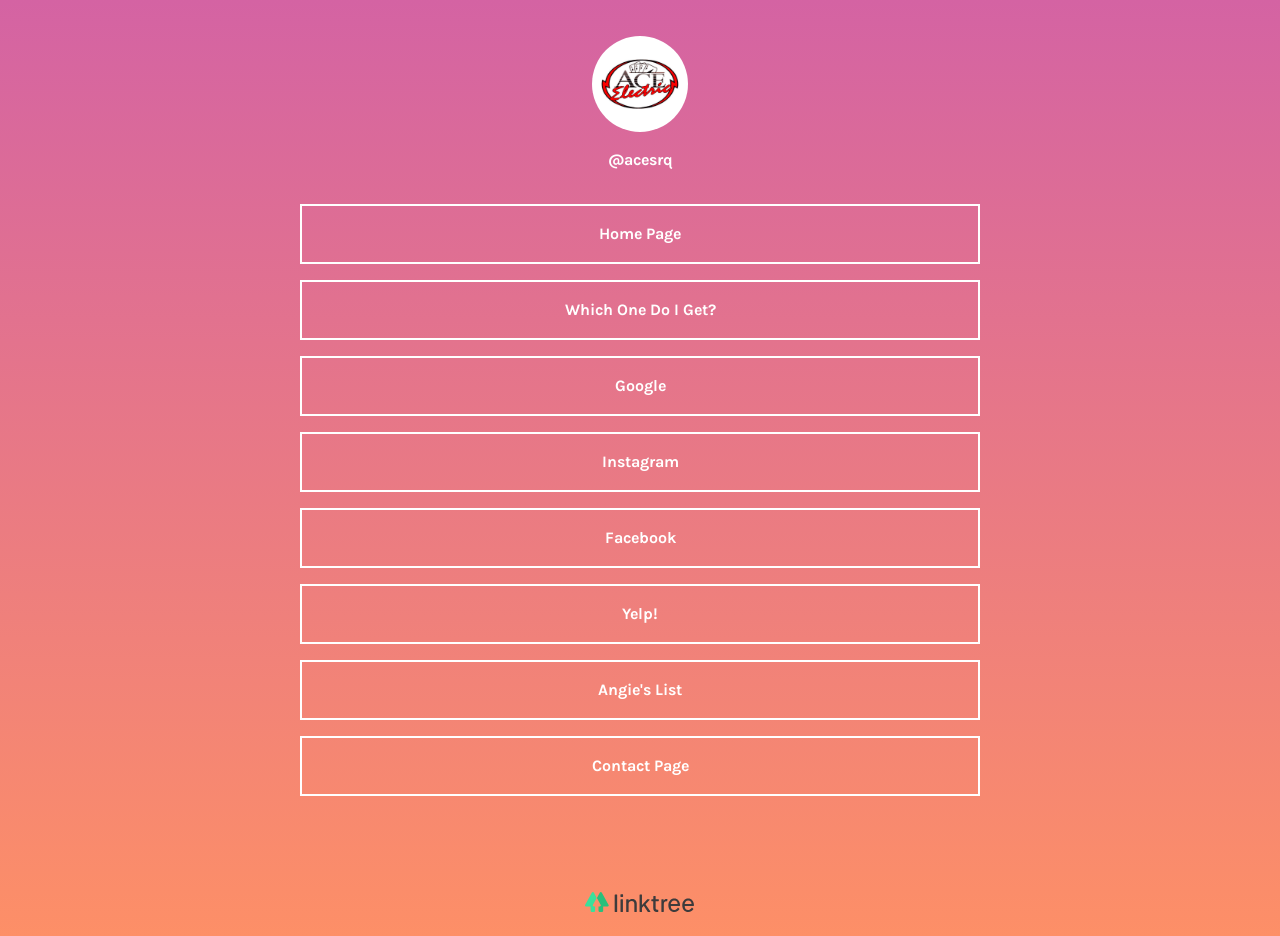
==== index.html @ 855d55bc "init" ====
<!DOCTYPE html><html>
<!-- Mirrored from linktr.ee/acesrq/ by HTTrack Website Copier/3.x [XR&CO'2014], Tue, 12 Jan 2021 17:35:26 GMT -->
<!-- Added by HTTrack --><meta http-equiv="content-type" content="text/html;charset=utf-8" /><!-- /Added by HTTrack -->
<head><meta name="viewport" content="width=device-width"/><meta charSet="utf-8"/><meta name="description" content="Linktree. Make your link do more."/><meta property="og:title" content="@acesrq"/><meta property="og:description" content="Acerelay"/><meta property="og:url" content="https://acerelay.com/"/><meta property="og:image" content="https://acerelay.com/static/image.png"/><meta property="og:image:secure_url" content="https://acerelay.com/static/image.png"/><meta property="profile:username" content="acesrq"/><meta name="twitter:title" content="@acesrq"/><meta name="twitter:description" content="Linktree. Make your link do more."/><meta name="twitter:image" content="https://acerelay.com/static/image.png"/><link rel="canonical" href="https://linktr.ee/acesrq"/><link rel="preconnect" href="https://www.googletagmanager.com/" crossorigin=""/><link rel="dns-prefetch" href="https://www.googletagmanager.com/" crossorigin=""/><meta charSet="UTF-8"/><meta content="ie=edge" http-equiv="x-ua-compatible"/><meta content="width=device-width, initial-scale=1, maximum-scale=1, user-scalable=no" name="viewport"/><meta property="og:image:height" content="90"/><meta property="og:image:type" content="image/jpg"/><meta property="og:image:width" content="90"/><meta property="og:locale" content="en_US"/><meta property="og:site_name" content="Linktree"/><meta property="og:type" content="profile"/><meta content="2419200"/><meta name="twitter:card" content="summary"/><meta name="twitter:domain" content="Linktree"/><meta name="theme-color" content="#ffffff"/><meta content="d9fd170e8cf31c89537e" name="wot-verification"/><meta content="211011856296014" property="fb:app_id"/><script type="text/javascript" async="" src="http://www.googleadservices.com/pagead/conversion_async.js" nonce="3e886c473e92eda601a5200c599334a5"></script><link rel="shortcut icon" href="static/favicon.html"/><link rel="icon" type="image/png" href="static/favicon-2.html"/><link rel="icon" type="image/png" href="static/favicon-96x96.html" sizes="96x96"/><link rel="icon" type="image/png" href="static/favicon-32x32.html" sizes="32x32"/><link rel="icon" type="image/png" href="static/favicon-16x16.html" sizes="16x16"/><link rel="apple-touch-icon" sizes="180x180" href="static/apple-icon-180x180.html"/><link rel="apple-touch-icon" sizes="152x152" href="static/apple-icon-152x152.html"/><link rel="apple-touch-icon" sizes="144x144" href="static/apple-icon-144x144.html"/><link rel="apple-touch-icon" sizes="120x120" href="static/apple-icon-120x120.html"/><link rel="apple-touch-icon" sizes="114x114" href="static/apple-icon-114x114.html"/><link rel="apple-touch-icon" sizes="72x72" href="static/apple-icon-72x72.html"/><link rel="apple-touch-icon" sizes="76x76" href="static/apple-icon-76x76.html"/><link rel="apple-touch-icon" sizes="60x60" href="static/apple-icon-60x60.html"/><link rel="apple-touch-icon" sizes="57x57" href="static/apple-icon-57x57.html"/><meta name="msapplication-square310x310logo" content="static/ms-icon-310x310.png"/><meta name="msapplication-square150x150logo" content="static/ms-icon-150x150.png"/><meta name="msapplication-square70x70logo" content="static/ms-icon-70x70.png"/><meta name="msapplication-TileImage" content="static/ms-icon-144x144.png"/><meta name="msapplication-TileColor" content="#FFFFFF"/><meta name="theme-color" content="#ffffff"/><title>@acesrq | Linktree</title><meta name="next-head-count" content="9"/><link rel="preload" href="/static/85e6cbe97f42fcd81c59d3c31cdcfe4b809974a0_CSS.af1f508a.chunk.css" as="style" crossorigin="anonymous"/><link rel="stylesheet" href="/static/85e6cbe97f42fcd81c59d3c31cdcfe4b809974a0_CSS.af1f508a.chunk.css" crossorigin="anonymous"/><link rel="preload" href="/static/ggstYD0F3qm-dn_SWMaVN/pages/_app.js" as="script" crossorigin="anonymous"/><link rel="preload" href="/static/%5Bprofile%5D.js" as="script" crossorigin="anonymous"/><link rel="preload" href="/static/webpack-6ef28db84b4c42ad34e9.js" as="script" crossorigin="anonymous"/><link rel="preload" href="/static/framework.821d75edf85efccbcde1.js" as="script" crossorigin="anonymous"/><link rel="preload" href="/static/commons.7acaac602a7253919a89.js" as="script" crossorigin="anonymous"/><link rel="preload" href="/static/cd87fe656cdd8caaf26f7a179ebbd450050dfa73.f1828304484b272de08a.js" as="script" crossorigin="anonymous"/><link rel="preload" href="/static/22b08444bf16d10ebcb2d8710cd579ac907ae3cd.2db2fcb1ff2bb7b50668.js" as="script" crossorigin="anonymous"/><link rel="preload" href="/static/main-273e5b5ba8919454e2f9.js" as="script" crossorigin="anonymous"/><link rel="preload" href="/static/75e92289.0555dff22a78756daee9.js" as="script" crossorigin="anonymous"/><link rel="preload" href="/static/4674618e.4ad7d42d9ea6c7f2fc02.js" as="script" crossorigin="anonymous"/><link rel="preload" href="/static/37aee9ee.f7b2fbbbb44a2d1eb1b3.js" as="script" crossorigin="anonymous"/><link rel="preload" href="/static/ddbbc6a8.b38b1fb23e50ba9223ba.js" as="script" crossorigin="anonymous"/><link rel="preload" href="/static/f5f15f9f.de123e20926fdd2b8e01.js" as="script" crossorigin="anonymous"/><link rel="preload" href="/static/85e6cbe97f42fcd81c59d3c31cdcfe4b809974a0.d1a3139c59292cc3d258.js" as="script" crossorigin="anonymous"/><link rel="preload" href="/static/85e6cbe97f42fcd81c59d3c31cdcfe4b809974a0_CSS.244c3afbbfc751a1196f.js" as="script" crossorigin="anonymous"/><style data-styled="" data-styled-version="5.1.1">.kGdFkE{margin:0 auto;height:100%;width:100%;max-width:680px;}/*!sc*/
.cPGaFj{margin-bottom:16px;}/*!sc*/
.YoShk{margin-left:12px;margin-right:12px;max-width:100%;}/*!sc*/
.gWqiPx{position:relative;}/*!sc*/
.bnOMQj{padding-top:80px;}/*!sc*/
data-styled.g1[id="sc-AxjAm"]{content:"kGdFkE,cPGaFj,YoShk,gWqiPx,bnOMQj,"}/*!sc*/
.eaXczx{-webkit-flex-direction:column;-ms-flex-direction:column;flex-direction:column;position:relative;padding-bottom:0;min-height:100vh;overflow-x:hidden;width:100%;height:100%;display:-webkit-box;display:-webkit-flex;display:-ms-flexbox;display:flex;}/*!sc*/
.ihDibT{-webkit-flex:1;-ms-flex:1;flex:1;-webkit-flex-direction:column;-ms-flex-direction:column;flex-direction:column;-webkit-box-pack:justify;-webkit-justify-content:space-between;-ms-flex-pack:justify;justify-content:space-between;padding-left:12px;padding-right:12px;padding-top:24px;padding-bottom:24px;height:100%;width:100%;display:-webkit-box;display:-webkit-flex;display:-ms-flexbox;display:flex;}/*!sc*/
.iHQJmB{-webkit-align-items:center;-webkit-box-align:center;-ms-flex-align:center;align-items:center;-webkit-flex-direction:column;-ms-flex-direction:column;flex-direction:column;margin-top:12px;margin-bottom:32px;width:100%;height:100%;display:-webkit-box;display:-webkit-flex;display:-ms-flexbox;display:flex;}/*!sc*/
.fkosta{width:100%;-webkit-box-pack:center;-webkit-justify-content:center;-ms-flex-pack:center;justify-content:center;height:20px;logo:black-green;display:-webkit-box;display:-webkit-flex;display:-ms-flexbox;display:flex;}/*!sc*/
data-styled.g2[id="sc-AxirZ"]{content:"eaXczx,ihDibT,iHQJmB,fkosta,"}/*!sc*/
.hSjPzW{margin:0;color:#fff;font-size:16px;line-height:1.5;text-overflow:ellipsis;max-width:100%;white-space:nowrap;overflow:hidden;}/*!sc*/
data-styled.g3[id="sc-AxiKw"]{content:"hSjPzW,"}/*!sc*/
.hFcqms{padding:0;margin:0;line-height:1.5;width:100%;}/*!sc*/
data-styled.g4[id="sc-AxhCb"]{content:"hFcqms,"}/*!sc*/
.kMyssT{color:inherit;}/*!sc*/
data-styled.g5[id="sc-AxhUy"]{content:"kMyssT,"}/*!sc*/
.cJlvhI{fill:currentColor;display:block;height:100%;width:100%;}/*!sc*/
data-styled.g7[id="sc-AxheI"]{content:"cJlvhI,"}/*!sc*/
.iaMKrR{width:96px;height:96px;border-radius:50%;width:96px;height:96px;display:block;object-fit:contain;object-position:initial;-webkit-filter:none;filter:none;}/*!sc*/
data-styled.g8[id="sc-Axmtr"]{content:"iaMKrR,"}/*!sc*/
.gnytzg{position:relative;height:auto;border-type:squared;style-type:outline;-webkit-transition:box-shadow .25s cubic-bezier(0.08,0.59,0.29,0.99),color .25s cubic-bezier(0.08,0.59,0.29,0.99), border-color .25s cubic-bezier(0.08,0.59,0.29,0.99),-webkit-transform .25s cubic-bezier(0.08,0.59,0.29,0.99), background-color .25s cubic-bezier(0.08,0.59,0.29,0.99);-webkit-transition:box-shadow .25s cubic-bezier(0.08,0.59,0.29,0.99),color .25s cubic-bezier(0.08,0.59,0.29,0.99), border-color .25s cubic-bezier(0.08,0.59,0.29,0.99),transform .25s cubic-bezier(0.08,0.59,0.29,0.99), background-color .25s cubic-bezier(0.08,0.59,0.29,0.99);transition:box-shadow .25s cubic-bezier(0.08,0.59,0.29,0.99),color .25s cubic-bezier(0.08,0.59,0.29,0.99), border-color .25s cubic-bezier(0.08,0.59,0.29,0.99),transform .25s cubic-bezier(0.08,0.59,0.29,0.99), background-color .25s cubic-bezier(0.08,0.59,0.29,0.99);overflow:hidden;margin-bottom:16px;border:2px solid;border-color:#ffffff;background-color:transparent;color:#ffffff;border-radius:0;}/*!sc*/
@-webkit-keyframes topwave{from{-webkit-mask-position:0 top;mask-position:0 top;}to{-webkit-mask-position:680px top;mask-position:680px top;}}/*!sc*/
@keyframes topwave{from{-webkit-mask-position:0 top;mask-position:0 top;}to{-webkit-mask-position:680px top;mask-position:680px top;}}/*!sc*/
@-webkit-keyframes bottomwave{from{-webkit-mask-position:0 top;mask-position:0 top;}to{-webkit-mask-position:-680px top;mask-position:-680px top;}}/*!sc*/
@keyframes bottomwave{from{-webkit-mask-position:0 top;mask-position:0 top;}to{-webkit-mask-position:-680px top;mask-position:-680px top;}}/*!sc*/
.gnytzg:hover{background-color:#ffffff;border-color:#ffffff;color:#d463a3;}/*!sc*/
data-styled.g96[id="sc-fzocqA"]{content:"gnytzg,"}/*!sc*/
.iCTckV{border:none;display:-webkit-inline-box;display:-webkit-inline-flex;display:-ms-inline-flexbox;display:inline-flex;-webkit-align-items:center;-webkit-box-align:center;-ms-flex-align:center;align-items:center;-webkit-box-pack:center;-webkit-justify-content:center;-ms-flex-pack:center;justify-content:center;height:auto;position:relative;padding-top:16px;padding-bottom:16px;padding-left:66px;padding-right:66px;margin:0;font-family:inherit;font-weight:inherit;font-size:inherit;width:100%;cursor:pointer;-webkit-appearance:none;-moz-appearance:none;appearance:none;text-align:center;box-sizing:border-box;-webkit-text-decoration:none;text-decoration:none;overflow-wrap:break-word;word-wrap:break-word;word-break:break-word;-webkit-hyphens:auto;-moz-hyphens:auto;-ms-hyphens:auto;hyphens:auto;white-space:normal;background:none;color:inherit;-webkit-transition:box-shadow .25s cubic-bezier(0.08,0.59,0.29,0.99),border-color .25s cubic-bezier(0.08,0.59,0.29,0.99), -webkit-transform .25s cubic-bezier(0.08,0.59,0.29,0.99),background-color .25s cubic-bezier(0.08,0.59,0.29,0.99);-webkit-transition:box-shadow .25s cubic-bezier(0.08,0.59,0.29,0.99),border-color .25s cubic-bezier(0.08,0.59,0.29,0.99), transform .25s cubic-bezier(0.08,0.59,0.29,0.99),background-color .25s cubic-bezier(0.08,0.59,0.29,0.99);transition:box-shadow .25s cubic-bezier(0.08,0.59,0.29,0.99),border-color .25s cubic-bezier(0.08,0.59,0.29,0.99), transform .25s cubic-bezier(0.08,0.59,0.29,0.99),background-color .25s cubic-bezier(0.08,0.59,0.29,0.99);padding-left:20px;padding-right:20px;}/*!sc*/
.iCTckV:focus{outline:none;}/*!sc*/
.iCTckV:disabled{cursor:default;pointer-events:none;}/*!sc*/
data-styled.g101[id="sc-pIJJz"]{content:"iCTckV,"}/*!sc*/
.hUgqrh{position:fixed;top:0;left:0;right:0;bottom:0;z-index:-1;background-position:center;background-size:cover;background-repeat:no-repeat;background-color:#d463a3;background-style:flat;background-gradient:linear-gradient(0deg,#fd8f67,#d463a3);background:linear-gradient(0deg,#fd8f67,#d463a3);position:absolute;}/*!sc*/
data-styled.g110[id="sc-pAZqv"]{content:"hUgqrh,"}/*!sc*/
html,body,div,span,applet,object,iframe,h1,h2,h3,h4,h5,h6,p,blockquote,pre,a,abbr,acronym,address,big,cite,code,del,dfn,em,img,ins,kbd,q,s,samp,small,strike,strong,sub,sup,tt,var,b,u,i,center,dl,dt,dd,ol,ul,li,fieldset,form,label,legend,table,caption,tbody,tfoot,thead,tr,th,td,article,aside,canvas,details,embed,figure,figcaption,footer,header,hgroup,main,menu,nav,output,ruby,section,summary,time,mark,audio,video{margin:0;padding:0;border:0;font-size:100%;font:inherit;vertical-align:baseline;}/*!sc*/
article,aside,details,figcaption,figure,footer,header,hgroup,main,menu,nav,section{display:block;}/*!sc*/
*[hidden]{display:none;}/*!sc*/
body{line-height:1;}/*!sc*/
ol,ul{list-style:none;}/*!sc*/
blockquote,q{quotes:none;}/*!sc*/
blockquote:before,blockquote:after,q:before,q:after{content:'';content:none;}/*!sc*/
table{border-collapse:collapse;border-spacing:0;}/*!sc*/
html{font-family:Karla;font-size:16px;font-weight:700;box-sizing:border-box;-webkit-font-smoothing:antialiased;-moz-osx-font-smoothing:grayscale;}/*!sc*/
html > *{-webkit-letter-spacing:normal;-moz-letter-spacing:normal;-ms-letter-spacing:normal;letter-spacing:normal;}/*!sc*/
*,*:before,*:after{box-sizing:inherit;}/*!sc*/
data-styled.g112[id="sc-global-koxjWe1"]{content:"sc-global-koxjWe1,"}/*!sc*/
html,body,div,span,applet,object,iframe,h1,h2,h3,h4,h5,h6,p,blockquote,pre,a,abbr,acronym,address,big,cite,code,del,dfn,em,img,ins,kbd,q,s,samp,small,strike,strong,sub,sup,tt,var,b,u,i,center,dl,dt,dd,ol,ul,li,fieldset,form,label,legend,table,caption,tbody,tfoot,thead,tr,th,td,article,aside,canvas,details,embed,figure,figcaption,footer,header,hgroup,main,menu,nav,output,ruby,section,summary,time,mark,audio,video{margin:0;padding:0;border:0;font-size:100%;font:inherit;vertical-align:baseline;}/*!sc*/
article,aside,details,figcaption,figure,footer,header,hgroup,main,menu,nav,section{display:block;}/*!sc*/
*[hidden]{display:none;}/*!sc*/
body{line-height:1;}/*!sc*/
ol,ul{list-style:none;}/*!sc*/
blockquote,q{quotes:none;}/*!sc*/
blockquote:before,blockquote:after,q:before,q:after{content:'';content:none;}/*!sc*/
table{border-collapse:collapse;border-spacing:0;}/*!sc*/
html{font-family:Karla;font-size:16px;font-weight:700;box-sizing:border-box;-webkit-font-smoothing:antialiased;-moz-osx-font-smoothing:grayscale;}/*!sc*/
html > *{-webkit-letter-spacing:normal;-moz-letter-spacing:normal;-ms-letter-spacing:normal;letter-spacing:normal;}/*!sc*/
*,*:before,*:after{box-sizing:inherit;}/*!sc*/
data-styled.g113[id="sc-global-koxjWe2"]{content:"sc-global-koxjWe2,"}/*!sc*/
</style></head><body><div id="__next"><link href="https://fonts.googleapis.com/css2?family=Karla:wght@300;400;600;700&amp;display=swap" rel="stylesheet"/><link href="https://fonts.googleapis.com/css2?family=Karla:wght@300;400;600;700&amp;display=swap" rel="stylesheet"/><div class="sc-AxjAm sc-AxirZ eaXczx"><div class="sc-AxjAm sc-AxirZ ihDibT"><div class="sc-AxjAm kGdFkE"><div class="sc-AxjAm sc-pAZqv hUgqrh"></div><div class="sc-AxjAm cPGaFj"><div class="sc-AxjAm sc-AxirZ iHQJmB"><div class="sc-AxjAm cPGaFj"><img src="static/image.png" alt="Profile Image" data-testid="ProfileImage" filter="none" display="block" class="sc-Axmtr iaMKrR"/></div><div class="sc-AxjAm YoShk"><h1 class="sc-AxiKw hSjPzW">@acesrq</h1></div></div></div><div class="sc-AxjAm gWqiPx"><div data-testid="StyledContainer" class="sc-AxjAm sc-fzocqA gnytzg"><a href="https://www.aceelectricsarasota.com/" target="_blank" rel="noopener noreferrer" data-testid="LinkButton" display="inline-flex" font-family="inherit" font-weight="inherit" font-size="inherit" height="auto" class="sc-fzozJi sc-pIJJz iCTckV"><p class="sc-AxhCb hFcqms">Home Page</p></a></div></div><div class="sc-AxjAm gWqiPx"><div data-testid="StyledContainer" class="sc-AxjAm sc-fzocqA gnytzg"><a href="https://www.aceelectricsarasota.com/faq" target="_blank" rel="noopener noreferrer" data-testid="LinkButton" display="inline-flex" font-family="inherit" font-weight="inherit" font-size="inherit" height="auto" class="sc-fzozJi sc-pIJJz iCTckV"><p class="sc-AxhCb hFcqms">Which One Do I Get?</p></a></div></div><div class="sc-AxjAm gWqiPx"><div data-testid="StyledContainer" class="sc-AxjAm sc-fzocqA gnytzg"><a href="https://g.page/aceelectric?share" target="_blank" rel="noopener noreferrer" data-testid="LinkButton" display="inline-flex" font-family="inherit" font-weight="inherit" font-size="inherit" height="auto" class="sc-fzozJi sc-pIJJz iCTckV"><p class="sc-AxhCb hFcqms">Google</p></a></div></div><div class="sc-AxjAm gWqiPx"><div data-testid="StyledContainer" class="sc-AxjAm sc-fzocqA gnytzg"><a href="https://www.instagram.com/ace.srq/" target="_blank" rel="noopener noreferrer" data-testid="LinkButton" display="inline-flex" font-family="inherit" font-weight="inherit" font-size="inherit" height="auto" class="sc-fzozJi sc-pIJJz iCTckV"><p class="sc-AxhCb hFcqms">Instagram</p></a></div></div><div class="sc-AxjAm gWqiPx"><div data-testid="StyledContainer" class="sc-AxjAm sc-fzocqA gnytzg"><a href="https://www.facebook.com/AceElectricInc" target="_blank" rel="noopener noreferrer" data-testid="LinkButton" display="inline-flex" font-family="inherit" font-weight="inherit" font-size="inherit" height="auto" class="sc-fzozJi sc-pIJJz iCTckV"><p class="sc-AxhCb hFcqms">Facebook</p></a></div></div><div class="sc-AxjAm gWqiPx"><div data-testid="StyledContainer" class="sc-AxjAm sc-fzocqA gnytzg"><a href="https://www.yelp.com/biz/ace-electric-sarasota-2" target="_blank" rel="noopener noreferrer" data-testid="LinkButton" display="inline-flex" font-family="inherit" font-weight="inherit" font-size="inherit" height="auto" class="sc-fzozJi sc-pIJJz iCTckV"><p class="sc-AxhCb hFcqms">Yelp!</p></a></div></div><div class="sc-AxjAm gWqiPx"><div data-testid="StyledContainer" class="sc-AxjAm sc-fzocqA gnytzg"><a href="https://www.angieslist.com/companylist/us/fl/sarasota/ace-electric-reviews-4350676.htm" target="_blank" rel="noopener noreferrer" data-testid="LinkButton" display="inline-flex" font-family="inherit" font-weight="inherit" font-size="inherit" height="auto" class="sc-fzozJi sc-pIJJz iCTckV"><p class="sc-AxhCb hFcqms">Angie&#x27;s List</p></a></div></div><div class="sc-AxjAm gWqiPx"><div data-testid="StyledContainer" class="sc-AxjAm sc-fzocqA gnytzg"><a href="https://www.aceelectricsarasota.com/contact" target="_blank" rel="noopener noreferrer" data-testid="LinkButton" display="inline-flex" font-family="inherit" font-weight="inherit" font-size="inherit" height="auto" class="sc-fzozJi sc-pIJJz iCTckV"><p class="sc-AxhCb hFcqms">Contact Page</p></a></div></div></div><div class="sc-AxjAm bnOMQj"><div class="sc-AxjAm sc-AxirZ fkosta"><a href="https://linktr.ee/?utm_source=linktree&amp;utm_medium=profile&amp;utm_content=acesrq" class="sc-AxhUy kMyssT"><svg display="block" height="100%" width="100%" data-testid="BlackGreenLogo" viewBox="0 0 137 25" enable-background="new 0 0 24 24" class="sc-AxheI cJlvhI"><title data-testid="svgTitle" id="title_0.7045165336600554">title</title><desc data-testid="svgDescription" id="description_0.7045165336600554">description</desc><g><path d="m37.1 24.4v-20.8c0-0.3 0.2-0.6 0.6-0.6h1.9c0.3 0 0.6 0.2 0.6 0.6v20.9c0 0.3-0.2 0.6-0.601 0.6h-1.899c-0.3-0.1-0.6-0.3-0.6-0.7z" fill="#3D3B3C"></path><path d="m44.3 5.5v-2c0-0.3 0.2-0.6 0.6-0.6h2.1c0.3 0 0.6 0.2 0.6 0.6v2c0 0.3-0.2 0.6-0.6 0.6h-2.1c-0.4 0-0.6-0.2-0.6-0.6zm0.1 18.9v-14.8c0-0.3 0.3-0.6 0.6-0.6h1.8c0.3 0 0.6 0.2 0.6 0.6v14.9c0 0.3-0.199 0.6-0.6 0.6h-1.8c-0.3-0.1-0.6-0.3-0.6-0.7z" fill="#3D3B3C"></path><path d="m51.5 24.4v-14.8c0-0.3 0.2-0.6 0.6-0.6h1.8c0.3 0 0.6 0.2 0.6 0.6v1h0.1c0.6-0.8 1.6-1.5 3.1-1.9h0.1c2.3-0.3 4.1 0.2 5.3 1.5 1 1.1 1.601 2.5 1.601 4.399v9.899c0 0.3-0.2 0.601-0.601 0.601h-1.8c-0.3 0-0.6-0.199-0.6-0.601v-9.101c0-2.699-1.101-4.101-3.4-4.101-1.1 0-2.1 0.3-2.8 1s-1 1.601-1 2.7v9.5c0 0.3-0.2 0.6-0.601 0.6h-1.8c-0.399-0.096-0.599-0.296-0.599-0.696z" fill="#3D3B3C"></path><path d="m68.2 24.4v-20.8c0-0.3 0.2-0.6 0.6-0.6h1.8c0.3 0 0.6 0.2 0.6 0.6v12.6h0.1l6.3-6.9c0-0.2 0.2-0.3 0.3-0.3h2.3c0.5 0 0.7 0.6 0.399 0.9l-4.599 5.2c-0.2 0.2-0.2 0.5 0 0.7l5.6 8.4c0.2 0.399 0 0.899-0.5 0.899h-2c-0.199 0-0.398-0.101-0.5-0.199l-5.1-7.6h-0.1l-2.1 2.3c-0.1 0.102-0.1 0.2-0.1 0.4v4.6c0 0.3-0.2 0.6-0.6 0.6h-1.8c-0.3-0.2-0.6-0.4-0.6-0.8z" fill="#3D3B3C"></path><path d="M85.3,20v-8.4h-1.8c-0.3,0-0.602-0.2-0.602-0.6V9.6C83,9.3,83.2,9,83.5,9h1.9V5.7   c0-0.3,0.199-0.6,0.601-0.6h1.7c0.3,0,0.6,0.2,0.6,0.6V9h3.4c0.3,0,0.6,0.2,0.6,0.6V11c0,0.3-0.199,0.6-0.6,0.6h-3.4v8.1   c0,0.899,0.1,1.5,0.4,1.899C89,22,89.5,22.2,90.3,22.2H91c0.3,0,0.6,0.2,0.6,0.6v1.7c0,0.3-0.199,0.6-0.6,0.6h-0.9   c-1.699,0-2.898-0.398-3.699-1.199C85.7,22.9,85.3,21.7,85.3,20z" fill="#3D3B3C"></path><path d="M95.5,24.4V9.6C95.5,9.3,95.7,9,96,9h1.7c0.3,0,0.6,0.2,0.6,0.6v1.2H98.4c0.301-0.6,0.801-1.1,1.399-1.5   c0.601-0.4,1.2-0.5,1.9-0.5c0.3,0,0.698,0,1,0.1C103,9,103.1,9.3,103.1,9.5l-0.3,1.8c-0.1,0.3-0.399,0.5-0.7,0.4   c-0.199,0-0.398-0.1-0.699-0.1c-1.899,0-2.899,1.3-2.899,3.9v8.8c0,0.3-0.2,0.601-0.601,0.601H96C95.7,25,95.5,24.8,95.5,24.4z" fill="#3D3B3C"></path><path d="m116.6 19.8 1.301 1c0.199 0.2 0.301 0.5 0.101 0.7-0.601 0.9-1.399 1.7-2.3 2.4-1.102 0.699-2.5 1.1-4 1.1-2.2 0-4-0.8-5.4-2.3s-2.1-3.601-2.1-6.101c0-2.601 0.699-4.601 2.1-6.101s3.1-2.3 5.301-2.3c2.101 0 3.899 0.8 5.199 2.3 1.301 1.5 2 3.601 2 6.2v0.302c0 0.3-0.199 0.6-0.6 0.6h-10.4c-0.3 0-0.6 0.301-0.6 0.602 0.1 1.1 0.5 2.1 1.1 2.898 0.801 0.9 1.801 1.4 3.2 1.4 0.7 0 1.3-0.1 1.8-0.3s1-0.5 1.301-0.8c0.399-0.4 0.601-0.7 0.799-0.9 0.102-0.1 0.201-0.3 0.302-0.4 0.196-0.4 0.596-0.5 0.896-0.3zm-9.4-4.7h8.6c-0.1-1.199-0.399-2.3-1.1-3.1-0.7-0.9-1.802-1.3-3.2-1.3-1.3 0-2.4 0.5-3.102 1.4-0.798 0.9-1.198 1.9-1.198 3z" fill="#3D3B3C"></path><path d="m134 19.8 1.3 1c0.2 0.2 0.3 0.5 0.101 0.7-0.601 0.9-1.399 1.7-2.301 2.4-1.1 0.699-2.5 1.1-4 1.1-2.199 0-4-0.8-5.398-2.3-1.4-1.5-2.102-3.601-2.102-6.101 0-2.601 0.7-4.601 2.102-6.101 1.398-1.5 3.1-2.3 5.3-2.3 2.101 0 3.899 0.8 5.2 2.3 1.3 1.5 2 3.601 2 6.2v0.302c0 0.3-0.2 0.6-0.602 0.6h-10.4c-0.302 0-0.601 0.301-0.601 0.602 0.101 1.1 0.5 2.1 1.101 2.898 0.8 0.9 1.8 1.4 3.198 1.4 0.701 0 1.302-0.1 1.802-0.3s1-0.5 1.3-0.8c0.398-0.4 0.6-0.7 0.8-0.9 0.101-0.1 0.2-0.3 0.3-0.4 0.2-0.4 0.6-0.5 0.9-0.3zm-9.4-4.7h8.602c-0.102-1.199-0.4-2.3-1.102-3.1-0.699-0.9-1.8-1.3-3.199-1.3-1.301 0-2.399 0.5-3.101 1.4-0.8 0.9-1.2 1.9-1.2 3z" fill="#3D3B3C"></path><path d="m11 0.7c-0.5-0.9-1.8-0.9-2.3 0l-8.6 15.6c-0.4 0.8 0.2 1.7 1.1 1.7h5.8v5.9c0 0.6 0.5 1.1 1.1 1.1h3.4c0.6 0 1.1-0.5 1.1-1.1v-5.9h-1.6c-0.7 0-1.2-0.5-1.3-1.1 0-0.2 0-0.4 0.1-0.602l4.8-8.7-3.6-6.898z" fill="#39E09B"></path><path d="m18.6 0.7c0.5-0.9 1.8-0.9 2.3 0l8.6 15.6c0.4 0.8-0.2 1.7-1.1 1.7h-5.7v5.9c0 0.6-0.5 1.1-1.101 1.1h-3.599c-0.6 0-1.1-0.5-1.1-1.1v-5.9h1.6c0.7 0 1.2-0.5 1.3-1.1 0-0.2 0-0.4-0.1-0.602l-4.8-8.698 3.7-6.9z" fill="#28BF7B"></path></g></svg></a></div></div></div></div></div><script id="__NEXT_DATA__" type="application/json" crossorigin="anonymous">{"props":{"pageProps":{"account":{"id":11377456,"username":"acesrq","tier":"free","isActive":true,"profilePictureUrl":"https://acerelay.com/static/image.png","pageTitle":"@acesrq","googleAnalyticsId":null,"facebookPixelId":null,"donationsActive":false,"causeBanner":null,"contentWarning":null,"description":null,"isLogoVisible":true,"socialLinksPosition":"BOTTOM","owner":{"id":12663569,"isEmailVerified":true},"pageMeta":null,"integrations":[],"links":[{"id":58389660,"type":"CLASSIC","title":"Home Page","url":"https://www.aceelectricsarasota.com/","modifiers":{"animation":null,"isForwarding":false,"isForwardingActive":false,"thumbnailUrl":null,"amazonAffiliate":null},"linkContext":null},{"id":58390422,"type":"CLASSIC","title":"Which One Do I Get?","url":"https://www.aceelectricsarasota.com/faq","modifiers":{"animation":null,"isForwarding":false,"isForwardingActive":false,"thumbnailUrl":null,"amazonAffiliate":null},"linkContext":null},{"id":58390242,"type":"CLASSIC","title":"Google","url":"https://g.page/aceelectric?share","modifiers":{"animation":null,"isForwarding":false,"isForwardingActive":false,"thumbnailUrl":null,"amazonAffiliate":null},"linkContext":null},{"id":58389834,"type":"CLASSIC","title":"Instagram","url":"https://www.instagram.com/ace.srq/","modifiers":{"animation":null,"isForwarding":false,"isForwardingActive":false,"thumbnailUrl":null,"amazonAffiliate":null},"linkContext":null},{"id":58389781,"type":"CLASSIC","title":"Facebook","url":"https://www.facebook.com/AceElectricInc","modifiers":{"animation":null,"isForwarding":false,"isForwardingActive":false,"thumbnailUrl":null,"amazonAffiliate":null},"linkContext":null},{"id":58389628,"type":"CLASSIC","title":"Yelp!","url":"https://www.yelp.com/biz/ace-electric-sarasota-2","modifiers":{"animation":null,"isForwarding":false,"isForwardingActive":false,"thumbnailUrl":null,"amazonAffiliate":null},"linkContext":null},{"id":58390192,"type":"CLASSIC","title":"Angie's List","url":"https://www.angieslist.com/companylist/us/fl/sarasota/ace-electric-reviews-4350676.htm","modifiers":{"animation":null,"isForwarding":false,"isForwardingActive":false,"thumbnailUrl":null,"amazonAffiliate":null},"linkContext":null},{"id":58390492,"type":"CLASSIC","title":"Contact Page","url":"https://www.aceelectricsarasota.com/contact","modifiers":{"animation":null,"isForwarding":false,"isForwardingActive":false,"thumbnailUrl":null,"amazonAffiliate":null},"linkContext":null}],"socialLinks":[],"theme":{"key":"miami"}},"isProfileVerified":true,"hasConsentedToView":true,"username":"acesrq","pageTitle":"@acesrq","description":null,"socialLinks":[],"integrations":[],"theme":{"key":"miami","mode":"light","colors":{"body":"#fff","linkText":"#d463a3","linkBackground":"#ffffff"},"components":{"ProfileBackground":{"backgroundColor":"#d463a3","backgroundStyle":"flat","backgroundGradient":"linear-gradient(0deg, #fd8f67, #d463a3)"},"LinkContainer":{"borderType":"squared","styleType":"outline"},"SocialLink":{"fill":"linkBackground"},"Banner":{"default":{"backgroundColor":"linkBackground","color":"linkText"}}}},"metaTitle":"@acesrq","metaDescription":"Linktree. Make your link do more.","profilePictureUrl":"https://acerelay.com/static/image.png","links":[{"id":"58389660","animation":null,"title":"Home Page","thumbnail":null,"url":"https://www.aceelectricsarasota.com/","amazonAffiliate":null,"type":"CLASSIC","context":{}},{"id":"58390422","animation":null,"title":"Which One Do I Get?","thumbnail":null,"url":"https://www.aceelectricsarasota.com/faq","amazonAffiliate":null,"type":"CLASSIC","context":{}},{"id":"58390242","animation":null,"title":"Google","thumbnail":null,"url":"https://g.page/aceelectric?share","amazonAffiliate":null,"type":"CLASSIC","context":{}},{"id":"58389834","animation":null,"title":"Instagram","thumbnail":null,"url":"https://www.instagram.com/ace.srq/","amazonAffiliate":null,"type":"CLASSIC","context":{}},{"id":"58389781","animation":null,"title":"Facebook","thumbnail":null,"url":"https://www.facebook.com/AceElectricInc","amazonAffiliate":null,"type":"CLASSIC","context":{}},{"id":"58389628","animation":null,"title":"Yelp!","thumbnail":null,"url":"https://www.yelp.com/biz/ace-electric-sarasota-2","amazonAffiliate":null,"type":"CLASSIC","context":{}},{"id":"58390192","animation":null,"title":"Angie's List","thumbnail":null,"url":"https://www.angieslist.com/companylist/us/fl/sarasota/ace-electric-reviews-4350676.htm","amazonAffiliate":null,"type":"CLASSIC","context":{}},{"id":"58390492","animation":null,"title":"Contact Page","thumbnail":null,"url":"https://www.aceelectricsarasota.com/contact","amazonAffiliate":null,"type":"CLASSIC","context":{}}],"leapLink":null,"isOwner":false,"isLogoVisible":true,"mobileDetected":true},"__N_SSP":true},"page":"/[profile]","query":{"profile":"acesrq"},"buildId":"ggstYD0F3qm-dn_SWMaVN","runtimeConfig":{"IDENTITY_API_ENDPOINT":"https://i.linktr.ee/api/xnby97bf32bv","ANALYTICS_API_ENDPOINT":"https://analytics.linktr.ee","STAGE":"production","WEB_VITALS":"false","DD_CLIENT_TOKEN":"pub42f389bd36fc9203ee133e9277bf57f4","SQUARE_APPLICATION_ID":"sandbox-sq0idb-Hwe-RZt_hIzK7qbCVaCGuA"},"isFallback":false,"gssp":true,"customServer":true}</script><script crossorigin="anonymous" nomodule="" src="/static/polyfills-561c4794932226d48fd0.js"></script><script async="" data-next-page="/_app" src="/static/_app.js" crossorigin="anonymous"></script><script async="" data-next-page="/[profile]" src="/static/%5Bprofile%5D.js" crossorigin="anonymous"></script><script src="/static/webpack-6ef28db84b4c42ad34e9.js" async="" crossorigin="anonymous"></script><script src="/static/framework.821d75edf85efccbcde1.js" async="" crossorigin="anonymous"></script><script src="/static/commons.7acaac602a7253919a89.js" async="" crossorigin="anonymous"></script><script src="/static/cd87fe656cdd8caaf26f7a179ebbd450050dfa73.f1828304484b272de08a.js" async="" crossorigin="anonymous"></script><script src="/static/22b08444bf16d10ebcb2d8710cd579ac907ae3cd.2db2fcb1ff2bb7b50668.js" async="" crossorigin="anonymous"></script><script src="/static/main-273e5b5ba8919454e2f9.js" async="" crossorigin="anonymous"></script><script src="/static/75e92289.0555dff22a78756daee9.js" async="" crossorigin="anonymous"></script><script src="/static/4674618e.4ad7d42d9ea6c7f2fc02.js" async="" crossorigin="anonymous"></script><script src="/static/37aee9ee.f7b2fbbbb44a2d1eb1b3.js" async="" crossorigin="anonymous"></script><script src="/static/ddbbc6a8.b38b1fb23e50ba9223ba.js" async="" crossorigin="anonymous"></script><script src="/static/f5f15f9f.de123e20926fdd2b8e01.js" async="" crossorigin="anonymous"></script><script src="/static/85e6cbe97f42fcd81c59d3c31cdcfe4b809974a0.d1a3139c59292cc3d258.js" async="" crossorigin="anonymous"></script><script src="/static/85e6cbe97f42fcd81c59d3c31cdcfe4b809974a0_CSS.244c3afbbfc751a1196f.js" async="" crossorigin="anonymous"></script><script src="/static/_buildManifest.js" async="" crossorigin="anonymous"></script><script src="/static/_ssgManifest.js" async="" crossorigin="anonymous"></script></body>
<!-- Mirrored from linktr.ee/acesrq/ by HTTrack Website Copier/3.x [XR&CO'2014], Tue, 12 Jan 2021 17:35:40 GMT -->
</html>
---- static/85e6cbe97f42fcd81c59d3c31cdcfe4b809974a0_CSS.af1f508a.chunk.css ----
.tippy-box[data-animation=fade][data-state=hidden]{opacity:0}[data-tippy-root]{max-width:calc(100vw - 10px)}.tippy-box{position:relative;background-color:#333;color:#fff;border-radius:4px;font-size:14px;line-height:1.4;outline:0;transition-property:transform,visibility,opacity}.tippy-box[data-placement^=top]>.tippy-arrow{bottom:0}.tippy-box[data-placement^=top]>.tippy-arrow:before{bottom:-7px;left:0;border-width:8px 8px 0;border-top-color:initial;transform-origin:center top}.tippy-box[data-placement^=bottom]>.tippy-arrow{top:0}.tippy-box[data-placement^=bottom]>.tippy-arrow:before{top:-7px;left:0;border-width:0 8px 8px;border-bottom-color:initial;transform-origin:center bottom}.tippy-box[data-placement^=left]>.tippy-arrow{right:0}.tippy-box[data-placement^=left]>.tippy-arrow:before{border-width:8px 0 8px 8px;border-left-color:initial;right:-7px;transform-origin:center left}.tippy-box[data-placement^=right]>.tippy-arrow{left:0}.tippy-box[data-placement^=right]>.tippy-arrow:before{left:-7px;border-width:8px 8px 8px 0;border-right-color:initial;transform-origin:center right}.tippy-box[data-inertia][data-state=visible]{transition-timing-function:cubic-bezier(.54,1.5,.38,1.11)}.tippy-arrow{width:16px;height:16px;color:#333}.tippy-arrow:before{content:"";position:absolute;border-color:transparent;border-style:solid}.tippy-content{position:relative;padding:5px 9px;z-index:1}
.iti{position:relative;display:inline-block}.iti *{box-sizing:border-box;-moz-box-sizing:border-box}.iti__hide{display:none}.iti__v-hide{visibility:hidden}.iti input,.iti input[type=tel],.iti input[type=text]{position:relative;z-index:0;margin-top:0!important;margin-bottom:0!important;padding-right:36px;margin-right:0}.iti__flag-container{position:absolute;top:0;bottom:0;right:0;padding:1px}.iti__selected-flag{z-index:1;position:relative;display:flex;align-items:center;height:100%;padding:0 6px 0 8px}.iti__arrow{margin-left:6px;width:0;height:0;border-left:3px solid transparent;border-right:3px solid transparent;border-top:4px solid #555}.iti__arrow--up{border-top:none;border-bottom:4px solid #555}.iti__country-list{position:absolute;z-index:2;list-style:none;text-align:left;padding:0;margin:0 0 0 -1px;box-shadow:1px 1px 4px rgba(0,0,0,.2);background-color:#fff;border:1px solid #ccc;white-space:nowrap;max-height:200px;overflow-y:scroll;-webkit-overflow-scrolling:touch}.iti__country-list--dropup{bottom:100%;margin-bottom:-1px}@media (max-width:500px){.iti__country-list{white-space:normal}}.iti__flag-box{display:inline-block;width:20px}.iti__divider{padding-bottom:5px;margin-bottom:5px;border-bottom:1px solid #ccc}.iti__country{padding:5px 10px;outline:0}.iti__dial-code{color:#999}.iti__country.iti__highlight{background-color:rgba(0,0,0,.05)}.iti__country-name,.iti__dial-code,.iti__flag-box{vertical-align:middle}.iti__country-name,.iti__flag-box{margin-right:6px}.iti--allow-dropdown input,.iti--allow-dropdown input[type=tel],.iti--allow-dropdown input[type=text],.iti--separate-dial-code input,.iti--separate-dial-code input[type=tel],.iti--separate-dial-code input[type=text]{padding-right:6px;padding-left:52px;margin-left:0}.iti--allow-dropdown .iti__flag-container,.iti--separate-dial-code .iti__flag-container{right:auto;left:0}.iti--allow-dropdown .iti__flag-container:hover{cursor:pointer}.iti--allow-dropdown .iti__flag-container:hover .iti__selected-flag{background-color:rgba(0,0,0,.05)}.iti--allow-dropdown input[disabled]+.iti__flag-container:hover,.iti--allow-dropdown input[readonly]+.iti__flag-container:hover{cursor:default}.iti--allow-dropdown input[disabled]+.iti__flag-container:hover .iti__selected-flag,.iti--allow-dropdown input[readonly]+.iti__flag-container:hover .iti__selected-flag{background-color:transparent}.iti--separate-dial-code .iti__selected-flag{background-color:rgba(0,0,0,.05)}.iti--separate-dial-code .iti__selected-dial-code{margin-left:6px}.iti--container{position:absolute;top:-1000px;left:-1000px;z-index:1060;padding:1px}.iti--container:hover{cursor:pointer}.iti-mobile .iti--container{top:30px;bottom:30px;left:30px;right:30px;position:fixed}.iti-mobile .iti__country-list{max-height:100%;width:100%}.iti-mobile .iti__country{padding:10px 10px;line-height:1.5em}.iti__flag{width:20px}.iti__flag.iti__be{width:18px}.iti__flag.iti__ch{width:15px}.iti__flag.iti__mc{width:19px}.iti__flag.iti__ne{width:18px}.iti__flag.iti__np{width:13px}.iti__flag.iti__va{width:15px}@media (-webkit-min-device-pixel-ratio:2),(min-resolution:192dpi){.iti__flag{background-size:5652px 15px}}.iti__flag.iti__ac{height:10px;background-position:0 0}.iti__flag.iti__ad{height:14px;background-position:-22px 0}.iti__flag.iti__ae{height:10px;background-position:-44px 0}.iti__flag.iti__af{height:14px;background-position:-66px 0}.iti__flag.iti__ag{height:14px;background-position:-88px 0}.iti__flag.iti__ai{height:10px;background-position:-110px 0}.iti__flag.iti__al{height:15px;background-position:-132px 0}.iti__flag.iti__am{height:10px;background-position:-154px 0}.iti__flag.iti__ao{height:14px;background-position:-176px 0}.iti__flag.iti__aq{height:14px;background-position:-198px 0}.iti__flag.iti__ar{height:13px;background-position:-220px 0}.iti__flag.iti__as{height:10px;background-position:-242px 0}.iti__flag.iti__at{height:14px;background-position:-264px 0}.iti__flag.iti__au{height:10px;background-position:-286px 0}.iti__flag.iti__aw{height:14px;background-position:-308px 0}.iti__flag.iti__ax{height:13px;background-position:-330px 0}.iti__flag.iti__az{height:10px;background-position:-352px 0}.iti__flag.iti__ba{height:10px;background-position:-374px 0}.iti__flag.iti__bb{height:14px;background-position:-396px 0}.iti__flag.iti__bd{height:12px;background-position:-418px 0}.iti__flag.iti__be{height:15px;background-position:-440px 0}.iti__flag.iti__bf{height:14px;background-position:-460px 0}.iti__flag.iti__bg{height:12px;background-position:-482px 0}.iti__flag.iti__bh{height:12px;background-position:-504px 0}.iti__flag.iti__bi{height:12px;background-position:-526px 0}.iti__flag.iti__bj{height:14px;background-position:-548px 0}.iti__flag.iti__bl{height:14px;background-position:-570px 0}.iti__flag.iti__bm{height:10px;background-position:-592px 0}.iti__flag.iti__bn{height:10px;background-position:-614px 0}.iti__flag.iti__bo{height:14px;background-position:-636px 0}.iti__flag.iti__bq{height:14px;background-position:-658px 0}.iti__flag.iti__br{height:14px;background-position:-680px 0}.iti__flag.iti__bs{height:10px;background-position:-702px 0}.iti__flag.iti__bt{height:14px;background-position:-724px 0}.iti__flag.iti__bv{height:15px;background-position:-746px 0}.iti__flag.iti__bw{height:14px;background-position:-768px 0}.iti__flag.iti__by{height:10px;background-position:-790px 0}.iti__flag.iti__bz{height:14px;background-position:-812px 0}.iti__flag.iti__ca{height:10px;background-position:-834px 0}.iti__flag.iti__cc{height:10px;background-position:-856px 0}.iti__flag.iti__cd{height:15px;background-position:-878px 0}.iti__flag.iti__cf{height:14px;background-position:-900px 0}.iti__flag.iti__cg{height:14px;background-position:-922px 0}.iti__flag.iti__ch{height:15px;background-position:-944px 0}.iti__flag.iti__ci{height:14px;background-position:-961px 0}.iti__flag.iti__ck{height:10px;background-position:-983px 0}.iti__flag.iti__cl{height:14px;background-position:-1005px 0}.iti__flag.iti__cm{height:14px;background-position:-1027px 0}.iti__flag.iti__cn{height:14px;background-position:-1049px 0}.iti__flag.iti__co{height:14px;background-position:-1071px 0}.iti__flag.iti__cp{height:14px;background-position:-1093px 0}.iti__flag.iti__cr{height:12px;background-position:-1115px 0}.iti__flag.iti__cu{height:10px;background-position:-1137px 0}.iti__flag.iti__cv{height:12px;background-position:-1159px 0}.iti__flag.iti__cw{height:14px;background-position:-1181px 0}.iti__flag.iti__cx{height:10px;background-position:-1203px 0}.iti__flag.iti__cy{height:14px;background-position:-1225px 0}.iti__flag.iti__cz{height:14px;background-position:-1247px 0}.iti__flag.iti__de{height:12px;background-position:-1269px 0}.iti__flag.iti__dg{height:10px;background-position:-1291px 0}.iti__flag.iti__dj{height:14px;background-position:-1313px 0}.iti__flag.iti__dk{height:15px;background-position:-1335px 0}.iti__flag.iti__dm{height:10px;background-position:-1357px 0}.iti__flag.iti__do{height:14px;background-position:-1379px 0}.iti__flag.iti__dz{height:14px;background-position:-1401px 0}.iti__flag.iti__ea{height:14px;background-position:-1423px 0}.iti__flag.iti__ec{height:14px;background-position:-1445px 0}.iti__flag.iti__ee{height:13px;background-position:-1467px 0}.iti__flag.iti__eg{height:14px;background-position:-1489px 0}.iti__flag.iti__eh{height:10px;background-position:-1511px 0}.iti__flag.iti__er{height:10px;background-position:-1533px 0}.iti__flag.iti__es{height:14px;background-position:-1555px 0}.iti__flag.iti__et{height:10px;background-position:-1577px 0}.iti__flag.iti__eu{height:14px;background-position:-1599px 0}.iti__flag.iti__fi{height:12px;background-position:-1621px 0}.iti__flag.iti__fj{height:10px;background-position:-1643px 0}.iti__flag.iti__fk{height:10px;background-position:-1665px 0}.iti__flag.iti__fm{height:11px;background-position:-1687px 0}.iti__flag.iti__fo{height:15px;background-position:-1709px 0}.iti__flag.iti__fr{height:14px;background-position:-1731px 0}.iti__flag.iti__ga{height:15px;background-position:-1753px 0}.iti__flag.iti__gb{height:10px;background-position:-1775px 0}.iti__flag.iti__gd{height:12px;background-position:-1797px 0}.iti__flag.iti__ge{height:14px;background-position:-1819px 0}.iti__flag.iti__gf{height:14px;background-position:-1841px 0}.iti__flag.iti__gg{height:14px;background-position:-1863px 0}.iti__flag.iti__gh{height:14px;background-position:-1885px 0}.iti__flag.iti__gi{height:10px;background-position:-1907px 0}.iti__flag.iti__gl{height:14px;background-position:-1929px 0}.iti__flag.iti__gm{height:14px;background-position:-1951px 0}.iti__flag.iti__gn{height:14px;background-position:-1973px 0}.iti__flag.iti__gp{height:14px;background-position:-1995px 0}.iti__flag.iti__gq{height:14px;background-position:-2017px 0}.iti__flag.iti__gr{height:14px;background-position:-2039px 0}.iti__flag.iti__gs{height:10px;background-position:-2061px 0}.iti__flag.iti__gt{height:13px;background-position:-2083px 0}.iti__flag.iti__gu{height:11px;background-position:-2105px 0}.iti__flag.iti__gw{height:10px;background-position:-2127px 0}.iti__flag.iti__gy{height:12px;background-position:-2149px 0}.iti__flag.iti__hk{height:14px;background-position:-2171px 0}.iti__flag.iti__hm{height:10px;background-position:-2193px 0}.iti__flag.iti__hn{height:10px;background-position:-2215px 0}.iti__flag.iti__hr{height:10px;background-position:-2237px 0}.iti__flag.iti__ht{height:12px;background-position:-2259px 0}.iti__flag.iti__hu{height:10px;background-position:-2281px 0}.iti__flag.iti__ic{height:14px;background-position:-2303px 0}.iti__flag.iti__id{height:14px;background-position:-2325px 0}.iti__flag.iti__ie{height:10px;background-position:-2347px 0}.iti__flag.iti__il{height:15px;background-position:-2369px 0}.iti__flag.iti__im{height:10px;background-position:-2391px 0}.iti__flag.iti__in{height:14px;background-position:-2413px 0}.iti__flag.iti__io{height:10px;background-position:-2435px 0}.iti__flag.iti__iq{height:14px;background-position:-2457px 0}.iti__flag.iti__ir{height:12px;background-position:-2479px 0}.iti__flag.iti__is{height:15px;background-position:-2501px 0}.iti__flag.iti__it{height:14px;background-position:-2523px 0}.iti__flag.iti__je{height:12px;background-position:-2545px 0}.iti__flag.iti__jm{height:10px;background-position:-2567px 0}.iti__flag.iti__jo{height:10px;background-position:-2589px 0}.iti__flag.iti__jp{height:14px;background-position:-2611px 0}.iti__flag.iti__ke{height:14px;background-position:-2633px 0}.iti__flag.iti__kg{height:12px;background-position:-2655px 0}.iti__flag.iti__kh{height:13px;background-position:-2677px 0}.iti__flag.iti__ki{height:10px;background-position:-2699px 0}.iti__flag.iti__km{height:12px;background-position:-2721px 0}.iti__flag.iti__kn{height:14px;background-position:-2743px 0}.iti__flag.iti__kp{height:10px;background-position:-2765px 0}.iti__flag.iti__kr{height:14px;background-position:-2787px 0}.iti__flag.iti__kw{height:10px;background-position:-2809px 0}.iti__flag.iti__ky{height:10px;background-position:-2831px 0}.iti__flag.iti__kz{height:10px;background-position:-2853px 0}.iti__flag.iti__la{height:14px;background-position:-2875px 0}.iti__flag.iti__lb{height:14px;background-position:-2897px 0}.iti__flag.iti__lc{height:10px;background-position:-2919px 0}.iti__flag.iti__li{height:12px;background-position:-2941px 0}.iti__flag.iti__lk{height:10px;background-position:-2963px 0}.iti__flag.iti__lr{height:11px;background-position:-2985px 0}.iti__flag.iti__ls{height:14px;background-position:-3007px 0}.iti__flag.iti__lt{height:12px;background-position:-3029px 0}.iti__flag.iti__lu{height:12px;background-position:-3051px 0}.iti__flag.iti__lv{height:10px;background-position:-3073px 0}.iti__flag.iti__ly{height:10px;background-position:-3095px 0}.iti__flag.iti__ma{height:14px;background-position:-3117px 0}.iti__flag.iti__mc{height:15px;background-position:-3139px 0}.iti__flag.iti__md{height:10px;background-position:-3160px 0}.iti__flag.iti__me{height:10px;background-position:-3182px 0}.iti__flag.iti__mf{height:14px;background-position:-3204px 0}.iti__flag.iti__mg{height:14px;background-position:-3226px 0}.iti__flag.iti__mh{height:11px;background-position:-3248px 0}.iti__flag.iti__mk{height:10px;background-position:-3270px 0}.iti__flag.iti__ml{height:14px;background-position:-3292px 0}.iti__flag.iti__mm{height:14px;background-position:-3314px 0}.iti__flag.iti__mn{height:10px;background-position:-3336px 0}.iti__flag.iti__mo{height:14px;background-position:-3358px 0}.iti__flag.iti__mp{height:10px;background-position:-3380px 0}.iti__flag.iti__mq{height:14px;background-position:-3402px 0}.iti__flag.iti__mr{height:14px;background-position:-3424px 0}.iti__flag.iti__ms{height:10px;background-position:-3446px 0}.iti__flag.iti__mt{height:14px;background-position:-3468px 0}.iti__flag.iti__mu{height:14px;background-position:-3490px 0}.iti__flag.iti__mv{height:14px;background-position:-3512px 0}.iti__flag.iti__mw{height:14px;background-position:-3534px 0}.iti__flag.iti__mx{height:12px;background-position:-3556px 0}.iti__flag.iti__my{height:10px;background-position:-3578px 0}.iti__flag.iti__mz{height:14px;background-position:-3600px 0}.iti__flag.iti__na{height:14px;background-position:-3622px 0}.iti__flag.iti__nc{height:10px;background-position:-3644px 0}.iti__flag.iti__ne{height:15px;background-position:-3666px 0}.iti__flag.iti__nf{height:10px;background-position:-3686px 0}.iti__flag.iti__ng{height:10px;background-position:-3708px 0}.iti__flag.iti__ni{height:12px;background-position:-3730px 0}.iti__flag.iti__nl{height:14px;background-position:-3752px 0}.iti__flag.iti__no{height:15px;background-position:-3774px 0}.iti__flag.iti__np{height:15px;background-position:-3796px 0}.iti__flag.iti__nr{height:10px;background-position:-3811px 0}.iti__flag.iti__nu{height:10px;background-position:-3833px 0}.iti__flag.iti__nz{height:10px;background-position:-3855px 0}.iti__flag.iti__om{height:10px;background-position:-3877px 0}.iti__flag.iti__pa{height:14px;background-position:-3899px 0}.iti__flag.iti__pe{height:14px;background-position:-3921px 0}.iti__flag.iti__pf{height:14px;background-position:-3943px 0}.iti__flag.iti__pg{height:15px;background-position:-3965px 0}.iti__flag.iti__ph{height:10px;background-position:-3987px 0}.iti__flag.iti__pk{height:14px;background-position:-4009px 0}.iti__flag.iti__pl{height:13px;background-position:-4031px 0}.iti__flag.iti__pm{height:14px;background-position:-4053px 0}.iti__flag.iti__pn{height:10px;background-position:-4075px 0}.iti__flag.iti__pr{height:14px;background-position:-4097px 0}.iti__flag.iti__ps{height:10px;background-position:-4119px 0}.iti__flag.iti__pt{height:14px;background-position:-4141px 0}.iti__flag.iti__pw{height:13px;background-position:-4163px 0}.iti__flag.iti__py{height:11px;background-position:-4185px 0}.iti__flag.iti__qa{height:8px;background-position:-4207px 0}.iti__flag.iti__re{height:14px;background-position:-4229px 0}.iti__flag.iti__ro{height:14px;background-position:-4251px 0}.iti__flag.iti__rs{height:14px;background-position:-4273px 0}.iti__flag.iti__ru{height:14px;background-position:-4295px 0}.iti__flag.iti__rw{height:14px;background-position:-4317px 0}.iti__flag.iti__sa{height:14px;background-position:-4339px 0}.iti__flag.iti__sb{height:10px;background-position:-4361px 0}.iti__flag.iti__sc{height:10px;background-position:-4383px 0}.iti__flag.iti__sd{height:10px;background-position:-4405px 0}.iti__flag.iti__se{height:13px;background-position:-4427px 0}.iti__flag.iti__sg{height:14px;background-position:-4449px 0}.iti__flag.iti__sh{height:10px;background-position:-4471px 0}.iti__flag.iti__si{height:10px;background-position:-4493px 0}.iti__flag.iti__sj{height:15px;background-position:-4515px 0}.iti__flag.iti__sk{height:14px;background-position:-4537px 0}.iti__flag.iti__sl{height:14px;background-position:-4559px 0}.iti__flag.iti__sm{height:15px;background-position:-4581px 0}.iti__flag.iti__sn{height:14px;background-position:-4603px 0}.iti__flag.iti__so{height:14px;background-position:-4625px 0}.iti__flag.iti__sr{height:14px;background-position:-4647px 0}.iti__flag.iti__ss{height:10px;background-position:-4669px 0}.iti__flag.iti__st{height:10px;background-position:-4691px 0}.iti__flag.iti__sv{height:12px;background-position:-4713px 0}.iti__flag.iti__sx{height:14px;background-position:-4735px 0}.iti__flag.iti__sy{height:14px;background-position:-4757px 0}.iti__flag.iti__sz{height:14px;background-position:-4779px 0}.iti__flag.iti__ta{height:10px;background-position:-4801px 0}.iti__flag.iti__tc{height:10px;background-position:-4823px 0}.iti__flag.iti__td{height:14px;background-position:-4845px 0}.iti__flag.iti__tf{height:14px;background-position:-4867px 0}.iti__flag.iti__tg{height:13px;background-position:-4889px 0}.iti__flag.iti__th{height:14px;background-position:-4911px 0}.iti__flag.iti__tj{height:10px;background-position:-4933px 0}.iti__flag.iti__tk{height:10px;background-position:-4955px 0}.iti__flag.iti__tl{height:10px;background-position:-4977px 0}.iti__flag.iti__tm{height:14px;background-position:-4999px 0}.iti__flag.iti__tn{height:14px;background-position:-5021px 0}.iti__flag.iti__to{height:10px;background-position:-5043px 0}.iti__flag.iti__tr{height:14px;background-position:-5065px 0}.iti__flag.iti__tt{height:12px;background-position:-5087px 0}.iti__flag.iti__tv{height:10px;background-position:-5109px 0}.iti__flag.iti__tw{height:14px;background-position:-5131px 0}.iti__flag.iti__tz{height:14px;background-position:-5153px 0}.iti__flag.iti__ua{height:14px;background-position:-5175px 0}.iti__flag.iti__ug{height:14px;background-position:-5197px 0}.iti__flag.iti__um{height:11px;background-position:-5219px 0}.iti__flag.iti__un{height:14px;background-position:-5241px 0}.iti__flag.iti__us{height:11px;background-position:-5263px 0}.iti__flag.iti__uy{height:14px;background-position:-5285px 0}.iti__flag.iti__uz{height:10px;background-position:-5307px 0}.iti__flag.iti__va{height:15px;background-position:-5329px 0}.iti__flag.iti__vc{height:14px;background-position:-5346px 0}.iti__flag.iti__ve{height:14px;background-position:-5368px 0}.iti__flag.iti__vg{height:10px;background-position:-5390px 0}.iti__flag.iti__vi{height:14px;background-position:-5412px 0}.iti__flag.iti__vn{height:14px;background-position:-5434px 0}.iti__flag.iti__vu{height:12px;background-position:-5456px 0}.iti__flag.iti__wf{height:14px;background-position:-5478px 0}.iti__flag.iti__ws{height:10px;background-position:-5500px 0}.iti__flag.iti__xk{height:15px;background-position:-5522px 0}.iti__flag.iti__ye{height:14px;background-position:-5544px 0}.iti__flag.iti__yt{height:14px;background-position:-5566px 0}.iti__flag.iti__za{height:14px;background-position:-5588px 0}.iti__flag.iti__zm{height:14px;background-position:-5610px 0}.iti__flag.iti__zw{height:10px;background-position:-5632px 0}.iti__flag{height:15px;box-shadow:0 0 1px 0 #888;background-image:url(../img/flags.png);background-repeat:no-repeat;background-color:#dbdbdb;background-position:20px 0}@media (-webkit-min-device-pixel-ratio:2),(min-resolution:192dpi){.iti__flag{background-image:url(../img/flags@2x.png)}}.iti__flag.iti__np{background-color:transparent}
---- static/85e6cbe97f42fcd81c59d3c31cdcfe4b809974a0_CSS.af1f508a.chunk.css ----
.tippy-box[data-animation=fade][data-state=hidden]{opacity:0}[data-tippy-root]{max-width:calc(100vw - 10px)}.tippy-box{position:relative;background-color:#333;color:#fff;border-radius:4px;font-size:14px;line-height:1.4;outline:0;transition-property:transform,visibility,opacity}.tippy-box[data-placement^=top]>.tippy-arrow{bottom:0}.tippy-box[data-placement^=top]>.tippy-arrow:before{bottom:-7px;left:0;border-width:8px 8px 0;border-top-color:initial;transform-origin:center top}.tippy-box[data-placement^=bottom]>.tippy-arrow{top:0}.tippy-box[data-placement^=bottom]>.tippy-arrow:before{top:-7px;left:0;border-width:0 8px 8px;border-bottom-color:initial;transform-origin:center bottom}.tippy-box[data-placement^=left]>.tippy-arrow{right:0}.tippy-box[data-placement^=left]>.tippy-arrow:before{border-width:8px 0 8px 8px;border-left-color:initial;right:-7px;transform-origin:center left}.tippy-box[data-placement^=right]>.tippy-arrow{left:0}.tippy-box[data-placement^=right]>.tippy-arrow:before{left:-7px;border-width:8px 8px 8px 0;border-right-color:initial;transform-origin:center right}.tippy-box[data-inertia][data-state=visible]{transition-timing-function:cubic-bezier(.54,1.5,.38,1.11)}.tippy-arrow{width:16px;height:16px;color:#333}.tippy-arrow:before{content:"";position:absolute;border-color:transparent;border-style:solid}.tippy-content{position:relative;padding:5px 9px;z-index:1}
.iti{position:relative;display:inline-block}.iti *{box-sizing:border-box;-moz-box-sizing:border-box}.iti__hide{display:none}.iti__v-hide{visibility:hidden}.iti input,.iti input[type=tel],.iti input[type=text]{position:relative;z-index:0;margin-top:0!important;margin-bottom:0!important;padding-right:36px;margin-right:0}.iti__flag-container{position:absolute;top:0;bottom:0;right:0;padding:1px}.iti__selected-flag{z-index:1;position:relative;display:flex;align-items:center;height:100%;padding:0 6px 0 8px}.iti__arrow{margin-left:6px;width:0;height:0;border-left:3px solid transparent;border-right:3px solid transparent;border-top:4px solid #555}.iti__arrow--up{border-top:none;border-bottom:4px solid #555}.iti__country-list{position:absolute;z-index:2;list-style:none;text-align:left;padding:0;margin:0 0 0 -1px;box-shadow:1px 1px 4px rgba(0,0,0,.2);background-color:#fff;border:1px solid #ccc;white-space:nowrap;max-height:200px;overflow-y:scroll;-webkit-overflow-scrolling:touch}.iti__country-list--dropup{bottom:100%;margin-bottom:-1px}@media (max-width:500px){.iti__country-list{white-space:normal}}.iti__flag-box{display:inline-block;width:20px}.iti__divider{padding-bottom:5px;margin-bottom:5px;border-bottom:1px solid #ccc}.iti__country{padding:5px 10px;outline:0}.iti__dial-code{color:#999}.iti__country.iti__highlight{background-color:rgba(0,0,0,.05)}.iti__country-name,.iti__dial-code,.iti__flag-box{vertical-align:middle}.iti__country-name,.iti__flag-box{margin-right:6px}.iti--allow-dropdown input,.iti--allow-dropdown input[type=tel],.iti--allow-dropdown input[type=text],.iti--separate-dial-code input,.iti--separate-dial-code input[type=tel],.iti--separate-dial-code input[type=text]{padding-right:6px;padding-left:52px;margin-left:0}.iti--allow-dropdown .iti__flag-container,.iti--separate-dial-code .iti__flag-container{right:auto;left:0}.iti--allow-dropdown .iti__flag-container:hover{cursor:pointer}.iti--allow-dropdown .iti__flag-container:hover .iti__selected-flag{background-color:rgba(0,0,0,.05)}.iti--allow-dropdown input[disabled]+.iti__flag-container:hover,.iti--allow-dropdown input[readonly]+.iti__flag-container:hover{cursor:default}.iti--allow-dropdown input[disabled]+.iti__flag-container:hover .iti__selected-flag,.iti--allow-dropdown input[readonly]+.iti__flag-container:hover .iti__selected-flag{background-color:transparent}.iti--separate-dial-code .iti__selected-flag{background-color:rgba(0,0,0,.05)}.iti--separate-dial-code .iti__selected-dial-code{margin-left:6px}.iti--container{position:absolute;top:-1000px;left:-1000px;z-index:1060;padding:1px}.iti--container:hover{cursor:pointer}.iti-mobile .iti--container{top:30px;bottom:30px;left:30px;right:30px;position:fixed}.iti-mobile .iti__country-list{max-height:100%;width:100%}.iti-mobile .iti__country{padding:10px 10px;line-height:1.5em}.iti__flag{width:20px}.iti__flag.iti__be{width:18px}.iti__flag.iti__ch{width:15px}.iti__flag.iti__mc{width:19px}.iti__flag.iti__ne{width:18px}.iti__flag.iti__np{width:13px}.iti__flag.iti__va{width:15px}@media (-webkit-min-device-pixel-ratio:2),(min-resolution:192dpi){.iti__flag{background-size:5652px 15px}}.iti__flag.iti__ac{height:10px;background-position:0 0}.iti__flag.iti__ad{height:14px;background-position:-22px 0}.iti__flag.iti__ae{height:10px;background-position:-44px 0}.iti__flag.iti__af{height:14px;background-position:-66px 0}.iti__flag.iti__ag{height:14px;background-position:-88px 0}.iti__flag.iti__ai{height:10px;background-position:-110px 0}.iti__flag.iti__al{height:15px;background-position:-132px 0}.iti__flag.iti__am{height:10px;background-position:-154px 0}.iti__flag.iti__ao{height:14px;background-position:-176px 0}.iti__flag.iti__aq{height:14px;background-position:-198px 0}.iti__flag.iti__ar{height:13px;background-position:-220px 0}.iti__flag.iti__as{height:10px;background-position:-242px 0}.iti__flag.iti__at{height:14px;background-position:-264px 0}.iti__flag.iti__au{height:10px;background-position:-286px 0}.iti__flag.iti__aw{height:14px;background-position:-308px 0}.iti__flag.iti__ax{height:13px;background-position:-330px 0}.iti__flag.iti__az{height:10px;background-position:-352px 0}.iti__flag.iti__ba{height:10px;background-position:-374px 0}.iti__flag.iti__bb{height:14px;background-position:-396px 0}.iti__flag.iti__bd{height:12px;background-position:-418px 0}.iti__flag.iti__be{height:15px;background-position:-440px 0}.iti__flag.iti__bf{height:14px;background-position:-460px 0}.iti__flag.iti__bg{height:12px;background-position:-482px 0}.iti__flag.iti__bh{height:12px;background-position:-504px 0}.iti__flag.iti__bi{height:12px;background-position:-526px 0}.iti__flag.iti__bj{height:14px;background-position:-548px 0}.iti__flag.iti__bl{height:14px;background-position:-570px 0}.iti__flag.iti__bm{height:10px;background-position:-592px 0}.iti__flag.iti__bn{height:10px;background-position:-614px 0}.iti__flag.iti__bo{height:14px;background-position:-636px 0}.iti__flag.iti__bq{height:14px;background-position:-658px 0}.iti__flag.iti__br{height:14px;background-position:-680px 0}.iti__flag.iti__bs{height:10px;background-position:-702px 0}.iti__flag.iti__bt{height:14px;background-position:-724px 0}.iti__flag.iti__bv{height:15px;background-position:-746px 0}.iti__flag.iti__bw{height:14px;background-position:-768px 0}.iti__flag.iti__by{height:10px;background-position:-790px 0}.iti__flag.iti__bz{height:14px;background-position:-812px 0}.iti__flag.iti__ca{height:10px;background-position:-834px 0}.iti__flag.iti__cc{height:10px;background-position:-856px 0}.iti__flag.iti__cd{height:15px;background-position:-878px 0}.iti__flag.iti__cf{height:14px;background-position:-900px 0}.iti__flag.iti__cg{height:14px;background-position:-922px 0}.iti__flag.iti__ch{height:15px;background-position:-944px 0}.iti__flag.iti__ci{height:14px;background-position:-961px 0}.iti__flag.iti__ck{height:10px;background-position:-983px 0}.iti__flag.iti__cl{height:14px;background-position:-1005px 0}.iti__flag.iti__cm{height:14px;background-position:-1027px 0}.iti__flag.iti__cn{height:14px;background-position:-1049px 0}.iti__flag.iti__co{height:14px;background-position:-1071px 0}.iti__flag.iti__cp{height:14px;background-position:-1093px 0}.iti__flag.iti__cr{height:12px;background-position:-1115px 0}.iti__flag.iti__cu{height:10px;background-position:-1137px 0}.iti__flag.iti__cv{height:12px;background-position:-1159px 0}.iti__flag.iti__cw{height:14px;background-position:-1181px 0}.iti__flag.iti__cx{height:10px;background-position:-1203px 0}.iti__flag.iti__cy{height:14px;background-position:-1225px 0}.iti__flag.iti__cz{height:14px;background-position:-1247px 0}.iti__flag.iti__de{height:12px;background-position:-1269px 0}.iti__flag.iti__dg{height:10px;background-position:-1291px 0}.iti__flag.iti__dj{height:14px;background-position:-1313px 0}.iti__flag.iti__dk{height:15px;background-position:-1335px 0}.iti__flag.iti__dm{height:10px;background-position:-1357px 0}.iti__flag.iti__do{height:14px;background-position:-1379px 0}.iti__flag.iti__dz{height:14px;background-position:-1401px 0}.iti__flag.iti__ea{height:14px;background-position:-1423px 0}.iti__flag.iti__ec{height:14px;background-position:-1445px 0}.iti__flag.iti__ee{height:13px;background-position:-1467px 0}.iti__flag.iti__eg{height:14px;background-position:-1489px 0}.iti__flag.iti__eh{height:10px;background-position:-1511px 0}.iti__flag.iti__er{height:10px;background-position:-1533px 0}.iti__flag.iti__es{height:14px;background-position:-1555px 0}.iti__flag.iti__et{height:10px;background-position:-1577px 0}.iti__flag.iti__eu{height:14px;background-position:-1599px 0}.iti__flag.iti__fi{height:12px;background-position:-1621px 0}.iti__flag.iti__fj{height:10px;background-position:-1643px 0}.iti__flag.iti__fk{height:10px;background-position:-1665px 0}.iti__flag.iti__fm{height:11px;background-position:-1687px 0}.iti__flag.iti__fo{height:15px;background-position:-1709px 0}.iti__flag.iti__fr{height:14px;background-position:-1731px 0}.iti__flag.iti__ga{height:15px;background-position:-1753px 0}.iti__flag.iti__gb{height:10px;background-position:-1775px 0}.iti__flag.iti__gd{height:12px;background-position:-1797px 0}.iti__flag.iti__ge{height:14px;background-position:-1819px 0}.iti__flag.iti__gf{height:14px;background-position:-1841px 0}.iti__flag.iti__gg{height:14px;background-position:-1863px 0}.iti__flag.iti__gh{height:14px;background-position:-1885px 0}.iti__flag.iti__gi{height:10px;background-position:-1907px 0}.iti__flag.iti__gl{height:14px;background-position:-1929px 0}.iti__flag.iti__gm{height:14px;background-position:-1951px 0}.iti__flag.iti__gn{height:14px;background-position:-1973px 0}.iti__flag.iti__gp{height:14px;background-position:-1995px 0}.iti__flag.iti__gq{height:14px;background-position:-2017px 0}.iti__flag.iti__gr{height:14px;background-position:-2039px 0}.iti__flag.iti__gs{height:10px;background-position:-2061px 0}.iti__flag.iti__gt{height:13px;background-position:-2083px 0}.iti__flag.iti__gu{height:11px;background-position:-2105px 0}.iti__flag.iti__gw{height:10px;background-position:-2127px 0}.iti__flag.iti__gy{height:12px;background-position:-2149px 0}.iti__flag.iti__hk{height:14px;background-position:-2171px 0}.iti__flag.iti__hm{height:10px;background-position:-2193px 0}.iti__flag.iti__hn{height:10px;background-position:-2215px 0}.iti__flag.iti__hr{height:10px;background-position:-2237px 0}.iti__flag.iti__ht{height:12px;background-position:-2259px 0}.iti__flag.iti__hu{height:10px;background-position:-2281px 0}.iti__flag.iti__ic{height:14px;background-position:-2303px 0}.iti__flag.iti__id{height:14px;background-position:-2325px 0}.iti__flag.iti__ie{height:10px;background-position:-2347px 0}.iti__flag.iti__il{height:15px;background-position:-2369px 0}.iti__flag.iti__im{height:10px;background-position:-2391px 0}.iti__flag.iti__in{height:14px;background-position:-2413px 0}.iti__flag.iti__io{height:10px;background-position:-2435px 0}.iti__flag.iti__iq{height:14px;background-position:-2457px 0}.iti__flag.iti__ir{height:12px;background-position:-2479px 0}.iti__flag.iti__is{height:15px;background-position:-2501px 0}.iti__flag.iti__it{height:14px;background-position:-2523px 0}.iti__flag.iti__je{height:12px;background-position:-2545px 0}.iti__flag.iti__jm{height:10px;background-position:-2567px 0}.iti__flag.iti__jo{height:10px;background-position:-2589px 0}.iti__flag.iti__jp{height:14px;background-position:-2611px 0}.iti__flag.iti__ke{height:14px;background-position:-2633px 0}.iti__flag.iti__kg{height:12px;background-position:-2655px 0}.iti__flag.iti__kh{height:13px;background-position:-2677px 0}.iti__flag.iti__ki{height:10px;background-position:-2699px 0}.iti__flag.iti__km{height:12px;background-position:-2721px 0}.iti__flag.iti__kn{height:14px;background-position:-2743px 0}.iti__flag.iti__kp{height:10px;background-position:-2765px 0}.iti__flag.iti__kr{height:14px;background-position:-2787px 0}.iti__flag.iti__kw{height:10px;background-position:-2809px 0}.iti__flag.iti__ky{height:10px;background-position:-2831px 0}.iti__flag.iti__kz{height:10px;background-position:-2853px 0}.iti__flag.iti__la{height:14px;background-position:-2875px 0}.iti__flag.iti__lb{height:14px;background-position:-2897px 0}.iti__flag.iti__lc{height:10px;background-position:-2919px 0}.iti__flag.iti__li{height:12px;background-position:-2941px 0}.iti__flag.iti__lk{height:10px;background-position:-2963px 0}.iti__flag.iti__lr{height:11px;background-position:-2985px 0}.iti__flag.iti__ls{height:14px;background-position:-3007px 0}.iti__flag.iti__lt{height:12px;background-position:-3029px 0}.iti__flag.iti__lu{height:12px;background-position:-3051px 0}.iti__flag.iti__lv{height:10px;background-position:-3073px 0}.iti__flag.iti__ly{height:10px;background-position:-3095px 0}.iti__flag.iti__ma{height:14px;background-position:-3117px 0}.iti__flag.iti__mc{height:15px;background-position:-3139px 0}.iti__flag.iti__md{height:10px;background-position:-3160px 0}.iti__flag.iti__me{height:10px;background-position:-3182px 0}.iti__flag.iti__mf{height:14px;background-position:-3204px 0}.iti__flag.iti__mg{height:14px;background-position:-3226px 0}.iti__flag.iti__mh{height:11px;background-position:-3248px 0}.iti__flag.iti__mk{height:10px;background-position:-3270px 0}.iti__flag.iti__ml{height:14px;background-position:-3292px 0}.iti__flag.iti__mm{height:14px;background-position:-3314px 0}.iti__flag.iti__mn{height:10px;background-position:-3336px 0}.iti__flag.iti__mo{height:14px;background-position:-3358px 0}.iti__flag.iti__mp{height:10px;background-position:-3380px 0}.iti__flag.iti__mq{height:14px;background-position:-3402px 0}.iti__flag.iti__mr{height:14px;background-position:-3424px 0}.iti__flag.iti__ms{height:10px;background-position:-3446px 0}.iti__flag.iti__mt{height:14px;background-position:-3468px 0}.iti__flag.iti__mu{height:14px;background-position:-3490px 0}.iti__flag.iti__mv{height:14px;background-position:-3512px 0}.iti__flag.iti__mw{height:14px;background-position:-3534px 0}.iti__flag.iti__mx{height:12px;background-position:-3556px 0}.iti__flag.iti__my{height:10px;background-position:-3578px 0}.iti__flag.iti__mz{height:14px;background-position:-3600px 0}.iti__flag.iti__na{height:14px;background-position:-3622px 0}.iti__flag.iti__nc{height:10px;background-position:-3644px 0}.iti__flag.iti__ne{height:15px;background-position:-3666px 0}.iti__flag.iti__nf{height:10px;background-position:-3686px 0}.iti__flag.iti__ng{height:10px;background-position:-3708px 0}.iti__flag.iti__ni{height:12px;background-position:-3730px 0}.iti__flag.iti__nl{height:14px;background-position:-3752px 0}.iti__flag.iti__no{height:15px;background-position:-3774px 0}.iti__flag.iti__np{height:15px;background-position:-3796px 0}.iti__flag.iti__nr{height:10px;background-position:-3811px 0}.iti__flag.iti__nu{height:10px;background-position:-3833px 0}.iti__flag.iti__nz{height:10px;background-position:-3855px 0}.iti__flag.iti__om{height:10px;background-position:-3877px 0}.iti__flag.iti__pa{height:14px;background-position:-3899px 0}.iti__flag.iti__pe{height:14px;background-position:-3921px 0}.iti__flag.iti__pf{height:14px;background-position:-3943px 0}.iti__flag.iti__pg{height:15px;background-position:-3965px 0}.iti__flag.iti__ph{height:10px;background-position:-3987px 0}.iti__flag.iti__pk{height:14px;background-position:-4009px 0}.iti__flag.iti__pl{height:13px;background-position:-4031px 0}.iti__flag.iti__pm{height:14px;background-position:-4053px 0}.iti__flag.iti__pn{height:10px;background-position:-4075px 0}.iti__flag.iti__pr{height:14px;background-position:-4097px 0}.iti__flag.iti__ps{height:10px;background-position:-4119px 0}.iti__flag.iti__pt{height:14px;background-position:-4141px 0}.iti__flag.iti__pw{height:13px;background-position:-4163px 0}.iti__flag.iti__py{height:11px;background-position:-4185px 0}.iti__flag.iti__qa{height:8px;background-position:-4207px 0}.iti__flag.iti__re{height:14px;background-position:-4229px 0}.iti__flag.iti__ro{height:14px;background-position:-4251px 0}.iti__flag.iti__rs{height:14px;background-position:-4273px 0}.iti__flag.iti__ru{height:14px;background-position:-4295px 0}.iti__flag.iti__rw{height:14px;background-position:-4317px 0}.iti__flag.iti__sa{height:14px;background-position:-4339px 0}.iti__flag.iti__sb{height:10px;background-position:-4361px 0}.iti__flag.iti__sc{height:10px;background-position:-4383px 0}.iti__flag.iti__sd{height:10px;background-position:-4405px 0}.iti__flag.iti__se{height:13px;background-position:-4427px 0}.iti__flag.iti__sg{height:14px;background-position:-4449px 0}.iti__flag.iti__sh{height:10px;background-position:-4471px 0}.iti__flag.iti__si{height:10px;background-position:-4493px 0}.iti__flag.iti__sj{height:15px;background-position:-4515px 0}.iti__flag.iti__sk{height:14px;background-position:-4537px 0}.iti__flag.iti__sl{height:14px;background-position:-4559px 0}.iti__flag.iti__sm{height:15px;background-position:-4581px 0}.iti__flag.iti__sn{height:14px;background-position:-4603px 0}.iti__flag.iti__so{height:14px;background-position:-4625px 0}.iti__flag.iti__sr{height:14px;background-position:-4647px 0}.iti__flag.iti__ss{height:10px;background-position:-4669px 0}.iti__flag.iti__st{height:10px;background-position:-4691px 0}.iti__flag.iti__sv{height:12px;background-position:-4713px 0}.iti__flag.iti__sx{height:14px;background-position:-4735px 0}.iti__flag.iti__sy{height:14px;background-position:-4757px 0}.iti__flag.iti__sz{height:14px;background-position:-4779px 0}.iti__flag.iti__ta{height:10px;background-position:-4801px 0}.iti__flag.iti__tc{height:10px;background-position:-4823px 0}.iti__flag.iti__td{height:14px;background-position:-4845px 0}.iti__flag.iti__tf{height:14px;background-position:-4867px 0}.iti__flag.iti__tg{height:13px;background-position:-4889px 0}.iti__flag.iti__th{height:14px;background-position:-4911px 0}.iti__flag.iti__tj{height:10px;background-position:-4933px 0}.iti__flag.iti__tk{height:10px;background-position:-4955px 0}.iti__flag.iti__tl{height:10px;background-position:-4977px 0}.iti__flag.iti__tm{height:14px;background-position:-4999px 0}.iti__flag.iti__tn{height:14px;background-position:-5021px 0}.iti__flag.iti__to{height:10px;background-position:-5043px 0}.iti__flag.iti__tr{height:14px;background-position:-5065px 0}.iti__flag.iti__tt{height:12px;background-position:-5087px 0}.iti__flag.iti__tv{height:10px;background-position:-5109px 0}.iti__flag.iti__tw{height:14px;background-position:-5131px 0}.iti__flag.iti__tz{height:14px;background-position:-5153px 0}.iti__flag.iti__ua{height:14px;background-position:-5175px 0}.iti__flag.iti__ug{height:14px;background-position:-5197px 0}.iti__flag.iti__um{height:11px;background-position:-5219px 0}.iti__flag.iti__un{height:14px;background-position:-5241px 0}.iti__flag.iti__us{height:11px;background-position:-5263px 0}.iti__flag.iti__uy{height:14px;background-position:-5285px 0}.iti__flag.iti__uz{height:10px;background-position:-5307px 0}.iti__flag.iti__va{height:15px;background-position:-5329px 0}.iti__flag.iti__vc{height:14px;background-position:-5346px 0}.iti__flag.iti__ve{height:14px;background-position:-5368px 0}.iti__flag.iti__vg{height:10px;background-position:-5390px 0}.iti__flag.iti__vi{height:14px;background-position:-5412px 0}.iti__flag.iti__vn{height:14px;background-position:-5434px 0}.iti__flag.iti__vu{height:12px;background-position:-5456px 0}.iti__flag.iti__wf{height:14px;background-position:-5478px 0}.iti__flag.iti__ws{height:10px;background-position:-5500px 0}.iti__flag.iti__xk{height:15px;background-position:-5522px 0}.iti__flag.iti__ye{height:14px;background-position:-5544px 0}.iti__flag.iti__yt{height:14px;background-position:-5566px 0}.iti__flag.iti__za{height:14px;background-position:-5588px 0}.iti__flag.iti__zm{height:14px;background-position:-5610px 0}.iti__flag.iti__zw{height:10px;background-position:-5632px 0}.iti__flag{height:15px;box-shadow:0 0 1px 0 #888;background-image:url(../img/flags.png);background-repeat:no-repeat;background-color:#dbdbdb;background-position:20px 0}@media (-webkit-min-device-pixel-ratio:2),(min-resolution:192dpi){.iti__flag{background-image:url(../img/flags@2x.png)}}.iti__flag.iti__np{background-color:transparent}
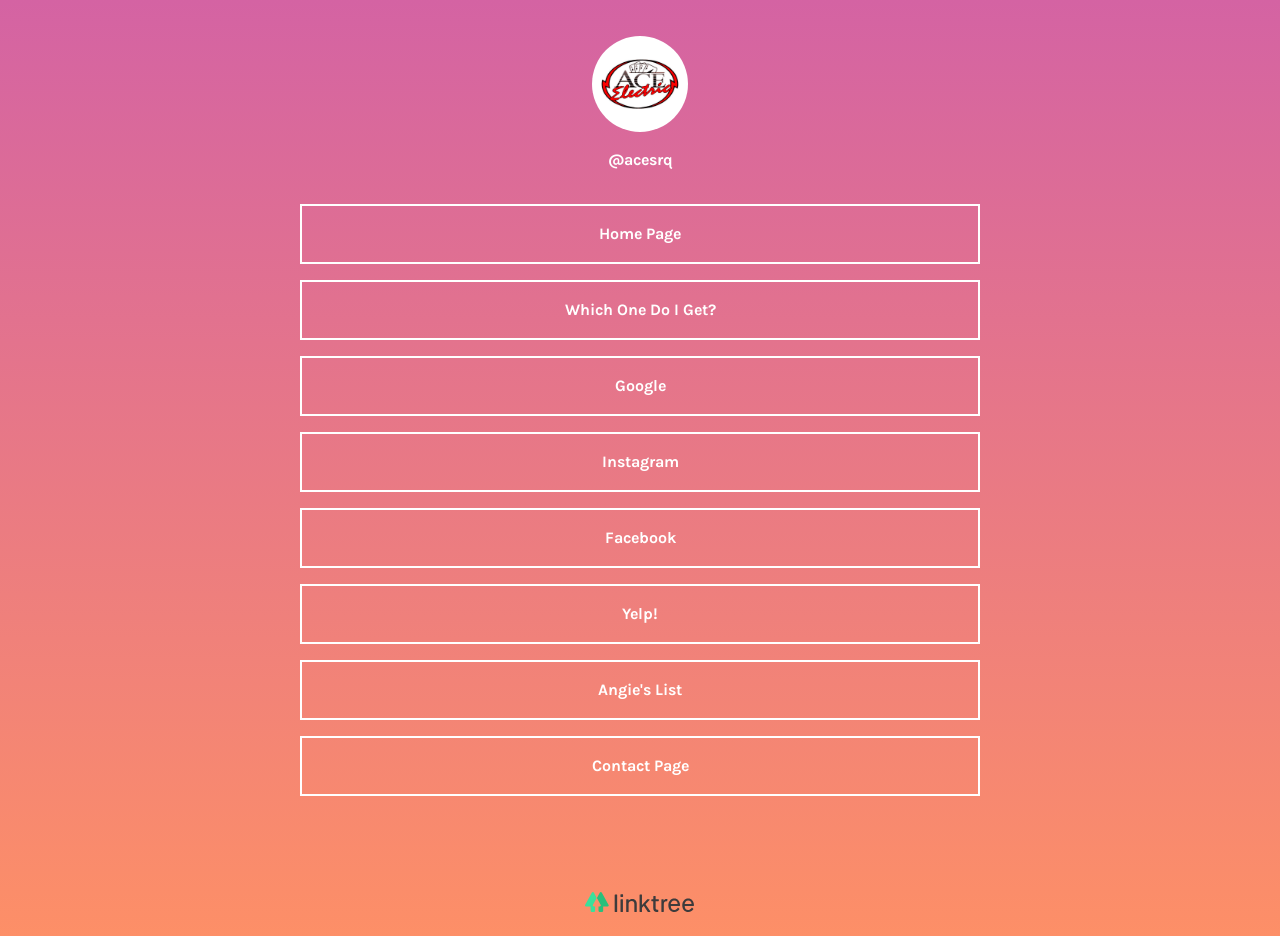
==== commit 6bac7a0a: "fix" ====
--- a/index.html
+++ b/index.html
@@ -1,7 +1,79 @@
 <!DOCTYPE html><html>
 <!-- Mirrored from linktr.ee/acesrq/ by HTTrack Website Copier/3.x [XR&CO'2014], Tue, 12 Jan 2021 17:35:26 GMT -->
 <!-- Added by HTTrack --><meta http-equiv="content-type" content="text/html;charset=utf-8" /><!-- /Added by HTTrack -->
-<head><meta name="viewport" content="width=device-width"/><meta charSet="utf-8"/><meta name="description" content="Linktree. Make your link do more."/><meta property="og:title" content="@acesrq"/><meta property="og:description" content="Acerelay"/><meta property="og:url" content="https://acerelay.com/"/><meta property="og:image" content="https://acerelay.com/static/image.png"/><meta property="og:image:secure_url" content="https://acerelay.com/static/image.png"/><meta property="profile:username" content="acesrq"/><meta name="twitter:title" content="@acesrq"/><meta name="twitter:description" content="Linktree. Make your link do more."/><meta name="twitter:image" content="https://acerelay.com/static/image.png"/><link rel="canonical" href="https://linktr.ee/acesrq"/><link rel="preconnect" href="https://www.googletagmanager.com/" crossorigin=""/><link rel="dns-prefetch" href="https://www.googletagmanager.com/" crossorigin=""/><meta charSet="UTF-8"/><meta content="ie=edge" http-equiv="x-ua-compatible"/><meta content="width=device-width, initial-scale=1, maximum-scale=1, user-scalable=no" name="viewport"/><meta property="og:image:height" content="90"/><meta property="og:image:type" content="image/jpg"/><meta property="og:image:width" content="90"/><meta property="og:locale" content="en_US"/><meta property="og:site_name" content="Linktree"/><meta property="og:type" content="profile"/><meta content="2419200"/><meta name="twitter:card" content="summary"/><meta name="twitter:domain" content="Linktree"/><meta name="theme-color" content="#ffffff"/><meta content="d9fd170e8cf31c89537e" name="wot-verification"/><meta content="211011856296014" property="fb:app_id"/><script type="text/javascript" async="" src="http://www.googleadservices.com/pagead/conversion_async.js" nonce="3e886c473e92eda601a5200c599334a5"></script><link rel="shortcut icon" href="static/favicon.html"/><link rel="icon" type="image/png" href="static/favicon-2.html"/><link rel="icon" type="image/png" href="static/favicon-96x96.html" sizes="96x96"/><link rel="icon" type="image/png" href="static/favicon-32x32.html" sizes="32x32"/><link rel="icon" type="image/png" href="static/favicon-16x16.html" sizes="16x16"/><link rel="apple-touch-icon" sizes="180x180" href="static/apple-icon-180x180.html"/><link rel="apple-touch-icon" sizes="152x152" href="static/apple-icon-152x152.html"/><link rel="apple-touch-icon" sizes="144x144" href="static/apple-icon-144x144.html"/><link rel="apple-touch-icon" sizes="120x120" href="static/apple-icon-120x120.html"/><link rel="apple-touch-icon" sizes="114x114" href="static/apple-icon-114x114.html"/><link rel="apple-touch-icon" sizes="72x72" href="static/apple-icon-72x72.html"/><link rel="apple-touch-icon" sizes="76x76" href="static/apple-icon-76x76.html"/><link rel="apple-touch-icon" sizes="60x60" href="static/apple-icon-60x60.html"/><link rel="apple-touch-icon" sizes="57x57" href="static/apple-icon-57x57.html"/><meta name="msapplication-square310x310logo" content="static/ms-icon-310x310.png"/><meta name="msapplication-square150x150logo" content="static/ms-icon-150x150.png"/><meta name="msapplication-square70x70logo" content="static/ms-icon-70x70.png"/><meta name="msapplication-TileImage" content="static/ms-icon-144x144.png"/><meta name="msapplication-TileColor" content="#FFFFFF"/><meta name="theme-color" content="#ffffff"/><title>@acesrq | Linktree</title><meta name="next-head-count" content="9"/><link rel="preload" href="/static/85e6cbe97f42fcd81c59d3c31cdcfe4b809974a0_CSS.af1f508a.chunk.css" as="style" crossorigin="anonymous"/><link rel="stylesheet" href="/static/85e6cbe97f42fcd81c59d3c31cdcfe4b809974a0_CSS.af1f508a.chunk.css" crossorigin="anonymous"/><link rel="preload" href="/static/ggstYD0F3qm-dn_SWMaVN/pages/_app.js" as="script" crossorigin="anonymous"/><link rel="preload" href="/static/%5Bprofile%5D.js" as="script" crossorigin="anonymous"/><link rel="preload" href="/static/webpack-6ef28db84b4c42ad34e9.js" as="script" crossorigin="anonymous"/><link rel="preload" href="/static/framework.821d75edf85efccbcde1.js" as="script" crossorigin="anonymous"/><link rel="preload" href="/static/commons.7acaac602a7253919a89.js" as="script" crossorigin="anonymous"/><link rel="preload" href="/static/cd87fe656cdd8caaf26f7a179ebbd450050dfa73.f1828304484b272de08a.js" as="script" crossorigin="anonymous"/><link rel="preload" href="/static/22b08444bf16d10ebcb2d8710cd579ac907ae3cd.2db2fcb1ff2bb7b50668.js" as="script" crossorigin="anonymous"/><link rel="preload" href="/static/main-273e5b5ba8919454e2f9.js" as="script" crossorigin="anonymous"/><link rel="preload" href="/static/75e92289.0555dff22a78756daee9.js" as="script" crossorigin="anonymous"/><link rel="preload" href="/static/4674618e.4ad7d42d9ea6c7f2fc02.js" as="script" crossorigin="anonymous"/><link rel="preload" href="/static/37aee9ee.f7b2fbbbb44a2d1eb1b3.js" as="script" crossorigin="anonymous"/><link rel="preload" href="/static/ddbbc6a8.b38b1fb23e50ba9223ba.js" as="script" crossorigin="anonymous"/><link rel="preload" href="/static/f5f15f9f.de123e20926fdd2b8e01.js" as="script" crossorigin="anonymous"/><link rel="preload" href="/static/85e6cbe97f42fcd81c59d3c31cdcfe4b809974a0.d1a3139c59292cc3d258.js" as="script" crossorigin="anonymous"/><link rel="preload" href="/static/85e6cbe97f42fcd81c59d3c31cdcfe4b809974a0_CSS.244c3afbbfc751a1196f.js" as="script" crossorigin="anonymous"/><style data-styled="" data-styled-version="5.1.1">.kGdFkE{margin:0 auto;height:100%;width:100%;max-width:680px;}/*!sc*/
+<head>
+    <meta name="viewport" content="width=device-width"/>
+    <meta charSet="utf-8"/>
+    <meta name="description" content="Linktree. Make your link do more."/>
+    <meta property="og:title" content="@acesrq"/>
+    <meta property="og:description" content="Acerelay"/>
+    <meta property="og:url" content="https://acerelay.com/"/>
+    <meta property="og:image" content="https://acerelay.com/static/image.png"/>
+    <meta property="og:image:secure_url" content="https://acerelay.com/static/image.png"/>
+    <meta property="profile:username" content="acesrq"/>
+    <meta name="twitter:title" content="@acesrq"/>
+    <meta name="twitter:description" content="Linktree. Make your link do more."/>
+    <meta name="twitter:image" content="https://acerelay.com/static/image.png"/>
+    <link rel="canonical" href="https://acerelay.com"/>
+    <link rel="preconnect" href="https://www.googletagmanager.com/" crossorigin=""/>
+    <link rel="dns-prefetch" href="https://www.googletagmanager.com/" crossorigin=""/>
+    
+    <meta charSet="UTF-8"/>
+    <meta content="ie=edge" http-equiv="x-ua-compatible"/>
+    <meta content="width=device-width, initial-scale=1, maximum-scale=1, user-scalable=no" name="viewport"/>
+    <meta property="og:image:height" content="90"/>
+    <meta property="og:image:type" content="image/jpg"/>
+    <meta property="og:image:width" content="90"/>
+    <meta property="og:locale" content="en_US"/>
+    <meta property="og:site_name" content="Linktree"/>
+    <meta property="og:type" content="profile"/>
+    <meta content="2419200"/>
+    <meta name="twitter:card" content="summary"/>
+    <meta name="twitter:domain" content="Linktree"/>
+    <meta name="theme-color" content="#ffffff"/>
+    
+    
+    <link rel="shortcut icon" href="static/favicon.html"/>
+    <link rel="icon" type="image/png" href="static/favicon-2.html"/>
+    <link rel="icon" type="image/png" href="static/favicon-96x96.html" sizes="96x96"/>
+    <link rel="icon" type="image/png" href="static/favicon-32x32.html" sizes="32x32"/>
+    <link rel="icon" type="image/png" href="static/favicon-16x16.html" sizes="16x16"/>
+    <link rel="apple-touch-icon" sizes="180x180" href="static/apple-icon-180x180.html"/>
+    <link rel="apple-touch-icon" sizes="152x152" href="static/apple-icon-152x152.html"/>
+    <link rel="apple-touch-icon" sizes="144x144" href="static/apple-icon-144x144.html"/>
+    <link rel="apple-touch-icon" sizes="120x120" href="static/apple-icon-120x120.html"/>
+    <link rel="apple-touch-icon" sizes="114x114" href="static/apple-icon-114x114.html"/>
+    <link rel="apple-touch-icon" sizes="72x72" href="static/apple-icon-72x72.html"/>
+    <link rel="apple-touch-icon" sizes="76x76" href="static/apple-icon-76x76.html"/>
+    <link rel="apple-touch-icon" sizes="60x60" href="static/apple-icon-60x60.html"/>
+    <link rel="apple-touch-icon" sizes="57x57" href="static/apple-icon-57x57.html"/>
+    <meta name="msapplication-square310x310logo" content="static/ms-icon-310x310.png"/>
+    <meta name="msapplication-square150x150logo" content="static/ms-icon-150x150.png"/>
+    <meta name="msapplication-square70x70logo" content="static/ms-icon-70x70.png"/>
+    <meta name="msapplication-TileImage" content="static/ms-icon-144x144.png"/>
+    <meta name="msapplication-TileColor" content="#FFFFFF"/>
+    <meta name="theme-color" content="#ffffff"/>
+    <title>@acesrq | Linktree</title>
+    <meta name="next-head-count" content="9"/>
+    <link rel="preload" href="static/85e6cbe97f42fcd81c59d3c31cdcfe4b809974a0_CSS.af1f508a.chunk.css" as="style" crossorigin="anonymous"/>
+    <link rel="stylesheet" href="static/85e6cbe97f42fcd81c59d3c31cdcfe4b809974a0_CSS.af1f508a.chunk.css" crossorigin="anonymous"/>
+    <link rel="preload" href="static/_app.js" as="script" crossorigin="anonymous"/>
+    <link rel="preload" href="static/%5Bprofile%5D.js" as="script" crossorigin="anonymous"/>
+    <link rel="preload" href="static/webpack-6ef28db84b4c42ad34e9.js" as="script" crossorigin="anonymous"/>
+    <link rel="preload" href="static/framework.821d75edf85efccbcde1.js" as="script" crossorigin="anonymous"/>
+    <link rel="preload" href="static/commons.7acaac602a7253919a89.js" as="script" crossorigin="anonymous"/>
+    <link rel="preload" href="static/cd87fe656cdd8caaf26f7a179ebbd450050dfa73.f1828304484b272de08a.js" as="script" crossorigin="anonymous"/>
+    <link rel="preload" href="static/22b08444bf16d10ebcb2d8710cd579ac907ae3cd.2db2fcb1ff2bb7b50668.js" as="script" crossorigin="anonymous"/>
+    <link rel="preload" href="static/main-273e5b5ba8919454e2f9.js" as="script" crossorigin="anonymous"/>
+    <link rel="preload" href="static/75e92289.0555dff22a78756daee9.js" as="script" crossorigin="anonymous"/>
+    <link rel="preload" href="static/4674618e.4ad7d42d9ea6c7f2fc02.js" as="script" crossorigin="anonymous"/>
+    <link rel="preload" href="static/37aee9ee.f7b2fbbbb44a2d1eb1b3.js" as="script" crossorigin="anonymous"/>
+    <link rel="preload" href="static/ddbbc6a8.b38b1fb23e50ba9223ba.js" as="script" crossorigin="anonymous"/>
+    <link rel="preload" href="static/f5f15f9f.de123e20926fdd2b8e01.js" as="script" crossorigin="anonymous"/>
+    <link rel="preload" href="static/85e6cbe97f42fcd81c59d3c31cdcfe4b809974a0.d1a3139c59292cc3d258.js" as="script" crossorigin="anonymous"/>
+    <link rel="preload" href="static/85e6cbe97f42fcd81c59d3c31cdcfe4b809974a0_CSS.244c3afbbfc751a1196f.js" as="script" crossorigin="anonymous"/>
+    
+    <style data-styled="" data-styled-version="5.1.1">.kGdFkE{margin:0 auto;height:100%;width:100%;max-width:680px;}/*!sc*/
 .cPGaFj{margin-bottom:16px;}/*!sc*/
 .YoShk{margin-left:12px;margin-right:12px;max-width:100%;}/*!sc*/
 .gWqiPx{position:relative;}/*!sc*/
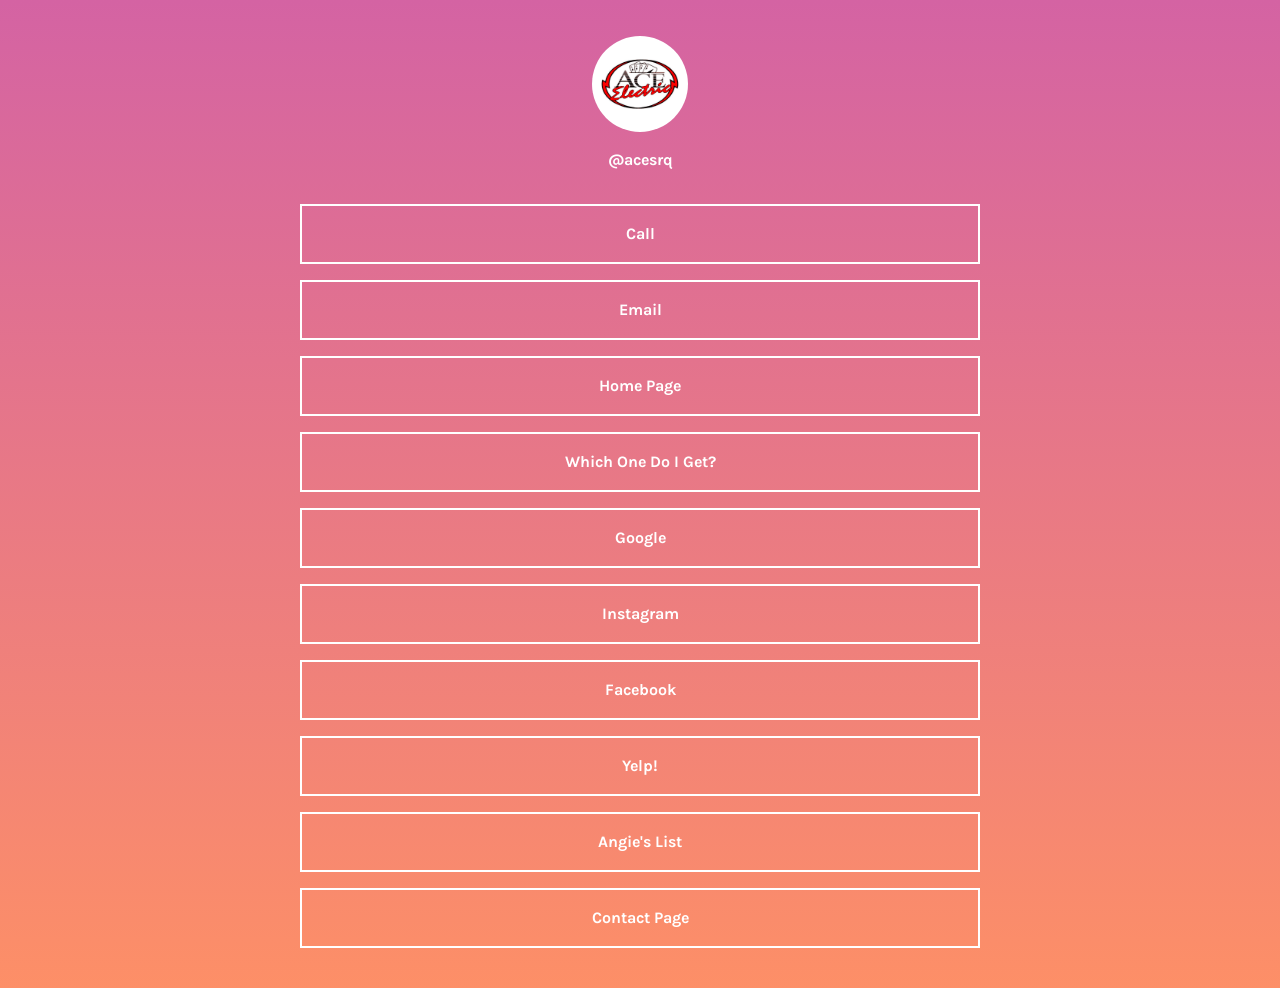
==== commit d6c2214a: "call + email" ====
--- a/index.html
+++ b/index.html
@@ -131,6 +131,48 @@
 html > *{-webkit-letter-spacing:normal;-moz-letter-spacing:normal;-ms-letter-spacing:normal;letter-spacing:normal;}/*!sc*/
 *,*:before,*:after{box-sizing:inherit;}/*!sc*/
 data-styled.g113[id="sc-global-koxjWe2"]{content:"sc-global-koxjWe2,"}/*!sc*/
-</style></head><body><div id="__next"><link href="https://fonts.googleapis.com/css2?family=Karla:wght@300;400;600;700&amp;display=swap" rel="stylesheet"/><link href="https://fonts.googleapis.com/css2?family=Karla:wght@300;400;600;700&amp;display=swap" rel="stylesheet"/><div class="sc-AxjAm sc-AxirZ eaXczx"><div class="sc-AxjAm sc-AxirZ ihDibT"><div class="sc-AxjAm kGdFkE"><div class="sc-AxjAm sc-pAZqv hUgqrh"></div><div class="sc-AxjAm cPGaFj"><div class="sc-AxjAm sc-AxirZ iHQJmB"><div class="sc-AxjAm cPGaFj"><img src="static/image.png" alt="Profile Image" data-testid="ProfileImage" filter="none" display="block" class="sc-Axmtr iaMKrR"/></div><div class="sc-AxjAm YoShk"><h1 class="sc-AxiKw hSjPzW">@acesrq</h1></div></div></div><div class="sc-AxjAm gWqiPx"><div data-testid="StyledContainer" class="sc-AxjAm sc-fzocqA gnytzg"><a href="https://www.aceelectricsarasota.com/" target="_blank" rel="noopener noreferrer" data-testid="LinkButton" display="inline-flex" font-family="inherit" font-weight="inherit" font-size="inherit" height="auto" class="sc-fzozJi sc-pIJJz iCTckV"><p class="sc-AxhCb hFcqms">Home Page</p></a></div></div><div class="sc-AxjAm gWqiPx"><div data-testid="StyledContainer" class="sc-AxjAm sc-fzocqA gnytzg"><a href="https://www.aceelectricsarasota.com/faq" target="_blank" rel="noopener noreferrer" data-testid="LinkButton" display="inline-flex" font-family="inherit" font-weight="inherit" font-size="inherit" height="auto" class="sc-fzozJi sc-pIJJz iCTckV"><p class="sc-AxhCb hFcqms">Which One Do I Get?</p></a></div></div><div class="sc-AxjAm gWqiPx"><div data-testid="StyledContainer" class="sc-AxjAm sc-fzocqA gnytzg"><a href="https://g.page/aceelectric?share" target="_blank" rel="noopener noreferrer" data-testid="LinkButton" display="inline-flex" font-family="inherit" font-weight="inherit" font-size="inherit" height="auto" class="sc-fzozJi sc-pIJJz iCTckV"><p class="sc-AxhCb hFcqms">Google</p></a></div></div><div class="sc-AxjAm gWqiPx"><div data-testid="StyledContainer" class="sc-AxjAm sc-fzocqA gnytzg"><a href="https://www.instagram.com/ace.srq/" target="_blank" rel="noopener noreferrer" data-testid="LinkButton" display="inline-flex" font-family="inherit" font-weight="inherit" font-size="inherit" height="auto" class="sc-fzozJi sc-pIJJz iCTckV"><p class="sc-AxhCb hFcqms">Instagram</p></a></div></div><div class="sc-AxjAm gWqiPx"><div data-testid="StyledContainer" class="sc-AxjAm sc-fzocqA gnytzg"><a href="https://www.facebook.com/AceElectricInc" target="_blank" rel="noopener noreferrer" data-testid="LinkButton" display="inline-flex" font-family="inherit" font-weight="inherit" font-size="inherit" height="auto" class="sc-fzozJi sc-pIJJz iCTckV"><p class="sc-AxhCb hFcqms">Facebook</p></a></div></div><div class="sc-AxjAm gWqiPx"><div data-testid="StyledContainer" class="sc-AxjAm sc-fzocqA gnytzg"><a href="https://www.yelp.com/biz/ace-electric-sarasota-2" target="_blank" rel="noopener noreferrer" data-testid="LinkButton" display="inline-flex" font-family="inherit" font-weight="inherit" font-size="inherit" height="auto" class="sc-fzozJi sc-pIJJz iCTckV"><p class="sc-AxhCb hFcqms">Yelp!</p></a></div></div><div class="sc-AxjAm gWqiPx"><div data-testid="StyledContainer" class="sc-AxjAm sc-fzocqA gnytzg"><a href="https://www.angieslist.com/companylist/us/fl/sarasota/ace-electric-reviews-4350676.htm" target="_blank" rel="noopener noreferrer" data-testid="LinkButton" display="inline-flex" font-family="inherit" font-weight="inherit" font-size="inherit" height="auto" class="sc-fzozJi sc-pIJJz iCTckV"><p class="sc-AxhCb hFcqms">Angie&#x27;s List</p></a></div></div><div class="sc-AxjAm gWqiPx"><div data-testid="StyledContainer" class="sc-AxjAm sc-fzocqA gnytzg"><a href="https://www.aceelectricsarasota.com/contact" target="_blank" rel="noopener noreferrer" data-testid="LinkButton" display="inline-flex" font-family="inherit" font-weight="inherit" font-size="inherit" height="auto" class="sc-fzozJi sc-pIJJz iCTckV"><p class="sc-AxhCb hFcqms">Contact Page</p></a></div></div></div><div class="sc-AxjAm bnOMQj"><div class="sc-AxjAm sc-AxirZ fkosta"><a href="https://linktr.ee/?utm_source=linktree&amp;utm_medium=profile&amp;utm_content=acesrq" class="sc-AxhUy kMyssT"><svg display="block" height="100%" width="100%" data-testid="BlackGreenLogo" viewBox="0 0 137 25" enable-background="new 0 0 24 24" class="sc-AxheI cJlvhI"><title data-testid="svgTitle" id="title_0.7045165336600554">title</title><desc data-testid="svgDescription" id="description_0.7045165336600554">description</desc><g><path d="m37.1 24.4v-20.8c0-0.3 0.2-0.6 0.6-0.6h1.9c0.3 0 0.6 0.2 0.6 0.6v20.9c0 0.3-0.2 0.6-0.601 0.6h-1.899c-0.3-0.1-0.6-0.3-0.6-0.7z" fill="#3D3B3C"></path><path d="m44.3 5.5v-2c0-0.3 0.2-0.6 0.6-0.6h2.1c0.3 0 0.6 0.2 0.6 0.6v2c0 0.3-0.2 0.6-0.6 0.6h-2.1c-0.4 0-0.6-0.2-0.6-0.6zm0.1 18.9v-14.8c0-0.3 0.3-0.6 0.6-0.6h1.8c0.3 0 0.6 0.2 0.6 0.6v14.9c0 0.3-0.199 0.6-0.6 0.6h-1.8c-0.3-0.1-0.6-0.3-0.6-0.7z" fill="#3D3B3C"></path><path d="m51.5 24.4v-14.8c0-0.3 0.2-0.6 0.6-0.6h1.8c0.3 0 0.6 0.2 0.6 0.6v1h0.1c0.6-0.8 1.6-1.5 3.1-1.9h0.1c2.3-0.3 4.1 0.2 5.3 1.5 1 1.1 1.601 2.5 1.601 4.399v9.899c0 0.3-0.2 0.601-0.601 0.601h-1.8c-0.3 0-0.6-0.199-0.6-0.601v-9.101c0-2.699-1.101-4.101-3.4-4.101-1.1 0-2.1 0.3-2.8 1s-1 1.601-1 2.7v9.5c0 0.3-0.2 0.6-0.601 0.6h-1.8c-0.399-0.096-0.599-0.296-0.599-0.696z" fill="#3D3B3C"></path><path d="m68.2 24.4v-20.8c0-0.3 0.2-0.6 0.6-0.6h1.8c0.3 0 0.6 0.2 0.6 0.6v12.6h0.1l6.3-6.9c0-0.2 0.2-0.3 0.3-0.3h2.3c0.5 0 0.7 0.6 0.399 0.9l-4.599 5.2c-0.2 0.2-0.2 0.5 0 0.7l5.6 8.4c0.2 0.399 0 0.899-0.5 0.899h-2c-0.199 0-0.398-0.101-0.5-0.199l-5.1-7.6h-0.1l-2.1 2.3c-0.1 0.102-0.1 0.2-0.1 0.4v4.6c0 0.3-0.2 0.6-0.6 0.6h-1.8c-0.3-0.2-0.6-0.4-0.6-0.8z" fill="#3D3B3C"></path><path d="M85.3,20v-8.4h-1.8c-0.3,0-0.602-0.2-0.602-0.6V9.6C83,9.3,83.2,9,83.5,9h1.9V5.7   c0-0.3,0.199-0.6,0.601-0.6h1.7c0.3,0,0.6,0.2,0.6,0.6V9h3.4c0.3,0,0.6,0.2,0.6,0.6V11c0,0.3-0.199,0.6-0.6,0.6h-3.4v8.1   c0,0.899,0.1,1.5,0.4,1.899C89,22,89.5,22.2,90.3,22.2H91c0.3,0,0.6,0.2,0.6,0.6v1.7c0,0.3-0.199,0.6-0.6,0.6h-0.9   c-1.699,0-2.898-0.398-3.699-1.199C85.7,22.9,85.3,21.7,85.3,20z" fill="#3D3B3C"></path><path d="M95.5,24.4V9.6C95.5,9.3,95.7,9,96,9h1.7c0.3,0,0.6,0.2,0.6,0.6v1.2H98.4c0.301-0.6,0.801-1.1,1.399-1.5   c0.601-0.4,1.2-0.5,1.9-0.5c0.3,0,0.698,0,1,0.1C103,9,103.1,9.3,103.1,9.5l-0.3,1.8c-0.1,0.3-0.399,0.5-0.7,0.4   c-0.199,0-0.398-0.1-0.699-0.1c-1.899,0-2.899,1.3-2.899,3.9v8.8c0,0.3-0.2,0.601-0.601,0.601H96C95.7,25,95.5,24.8,95.5,24.4z" fill="#3D3B3C"></path><path d="m116.6 19.8 1.301 1c0.199 0.2 0.301 0.5 0.101 0.7-0.601 0.9-1.399 1.7-2.3 2.4-1.102 0.699-2.5 1.1-4 1.1-2.2 0-4-0.8-5.4-2.3s-2.1-3.601-2.1-6.101c0-2.601 0.699-4.601 2.1-6.101s3.1-2.3 5.301-2.3c2.101 0 3.899 0.8 5.199 2.3 1.301 1.5 2 3.601 2 6.2v0.302c0 0.3-0.199 0.6-0.6 0.6h-10.4c-0.3 0-0.6 0.301-0.6 0.602 0.1 1.1 0.5 2.1 1.1 2.898 0.801 0.9 1.801 1.4 3.2 1.4 0.7 0 1.3-0.1 1.8-0.3s1-0.5 1.301-0.8c0.399-0.4 0.601-0.7 0.799-0.9 0.102-0.1 0.201-0.3 0.302-0.4 0.196-0.4 0.596-0.5 0.896-0.3zm-9.4-4.7h8.6c-0.1-1.199-0.399-2.3-1.1-3.1-0.7-0.9-1.802-1.3-3.2-1.3-1.3 0-2.4 0.5-3.102 1.4-0.798 0.9-1.198 1.9-1.198 3z" fill="#3D3B3C"></path><path d="m134 19.8 1.3 1c0.2 0.2 0.3 0.5 0.101 0.7-0.601 0.9-1.399 1.7-2.301 2.4-1.1 0.699-2.5 1.1-4 1.1-2.199 0-4-0.8-5.398-2.3-1.4-1.5-2.102-3.601-2.102-6.101 0-2.601 0.7-4.601 2.102-6.101 1.398-1.5 3.1-2.3 5.3-2.3 2.101 0 3.899 0.8 5.2 2.3 1.3 1.5 2 3.601 2 6.2v0.302c0 0.3-0.2 0.6-0.602 0.6h-10.4c-0.302 0-0.601 0.301-0.601 0.602 0.101 1.1 0.5 2.1 1.101 2.898 0.8 0.9 1.8 1.4 3.198 1.4 0.701 0 1.302-0.1 1.802-0.3s1-0.5 1.3-0.8c0.398-0.4 0.6-0.7 0.8-0.9 0.101-0.1 0.2-0.3 0.3-0.4 0.2-0.4 0.6-0.5 0.9-0.3zm-9.4-4.7h8.602c-0.102-1.199-0.4-2.3-1.102-3.1-0.699-0.9-1.8-1.3-3.199-1.3-1.301 0-2.399 0.5-3.101 1.4-0.8 0.9-1.2 1.9-1.2 3z" fill="#3D3B3C"></path><path d="m11 0.7c-0.5-0.9-1.8-0.9-2.3 0l-8.6 15.6c-0.4 0.8 0.2 1.7 1.1 1.7h5.8v5.9c0 0.6 0.5 1.1 1.1 1.1h3.4c0.6 0 1.1-0.5 1.1-1.1v-5.9h-1.6c-0.7 0-1.2-0.5-1.3-1.1 0-0.2 0-0.4 0.1-0.602l4.8-8.7-3.6-6.898z" fill="#39E09B"></path><path d="m18.6 0.7c0.5-0.9 1.8-0.9 2.3 0l8.6 15.6c0.4 0.8-0.2 1.7-1.1 1.7h-5.7v5.9c0 0.6-0.5 1.1-1.101 1.1h-3.599c-0.6 0-1.1-0.5-1.1-1.1v-5.9h1.6c0.7 0 1.2-0.5 1.3-1.1 0-0.2 0-0.4-0.1-0.602l-4.8-8.698 3.7-6.9z" fill="#28BF7B"></path></g></svg></a></div></div></div></div></div><script id="__NEXT_DATA__" type="application/json" crossorigin="anonymous">{"props":{"pageProps":{"account":{"id":11377456,"username":"acesrq","tier":"free","isActive":true,"profilePictureUrl":"https://acerelay.com/static/image.png","pageTitle":"@acesrq","googleAnalyticsId":null,"facebookPixelId":null,"donationsActive":false,"causeBanner":null,"contentWarning":null,"description":null,"isLogoVisible":true,"socialLinksPosition":"BOTTOM","owner":{"id":12663569,"isEmailVerified":true},"pageMeta":null,"integrations":[],"links":[{"id":58389660,"type":"CLASSIC","title":"Home Page","url":"https://www.aceelectricsarasota.com/","modifiers":{"animation":null,"isForwarding":false,"isForwardingActive":false,"thumbnailUrl":null,"amazonAffiliate":null},"linkContext":null},{"id":58390422,"type":"CLASSIC","title":"Which One Do I Get?","url":"https://www.aceelectricsarasota.com/faq","modifiers":{"animation":null,"isForwarding":false,"isForwardingActive":false,"thumbnailUrl":null,"amazonAffiliate":null},"linkContext":null},{"id":58390242,"type":"CLASSIC","title":"Google","url":"https://g.page/aceelectric?share","modifiers":{"animation":null,"isForwarding":false,"isForwardingActive":false,"thumbnailUrl":null,"amazonAffiliate":null},"linkContext":null},{"id":58389834,"type":"CLASSIC","title":"Instagram","url":"https://www.instagram.com/ace.srq/","modifiers":{"animation":null,"isForwarding":false,"isForwardingActive":false,"thumbnailUrl":null,"amazonAffiliate":null},"linkContext":null},{"id":58389781,"type":"CLASSIC","title":"Facebook","url":"https://www.facebook.com/AceElectricInc","modifiers":{"animation":null,"isForwarding":false,"isForwardingActive":false,"thumbnailUrl":null,"amazonAffiliate":null},"linkContext":null},{"id":58389628,"type":"CLASSIC","title":"Yelp!","url":"https://www.yelp.com/biz/ace-electric-sarasota-2","modifiers":{"animation":null,"isForwarding":false,"isForwardingActive":false,"thumbnailUrl":null,"amazonAffiliate":null},"linkContext":null},{"id":58390192,"type":"CLASSIC","title":"Angie's List","url":"https://www.angieslist.com/companylist/us/fl/sarasota/ace-electric-reviews-4350676.htm","modifiers":{"animation":null,"isForwarding":false,"isForwardingActive":false,"thumbnailUrl":null,"amazonAffiliate":null},"linkContext":null},{"id":58390492,"type":"CLASSIC","title":"Contact Page","url":"https://www.aceelectricsarasota.com/contact","modifiers":{"animation":null,"isForwarding":false,"isForwardingActive":false,"thumbnailUrl":null,"amazonAffiliate":null},"linkContext":null}],"socialLinks":[],"theme":{"key":"miami"}},"isProfileVerified":true,"hasConsentedToView":true,"username":"acesrq","pageTitle":"@acesrq","description":null,"socialLinks":[],"integrations":[],"theme":{"key":"miami","mode":"light","colors":{"body":"#fff","linkText":"#d463a3","linkBackground":"#ffffff"},"components":{"ProfileBackground":{"backgroundColor":"#d463a3","backgroundStyle":"flat","backgroundGradient":"linear-gradient(0deg, #fd8f67, #d463a3)"},"LinkContainer":{"borderType":"squared","styleType":"outline"},"SocialLink":{"fill":"linkBackground"},"Banner":{"default":{"backgroundColor":"linkBackground","color":"linkText"}}}},"metaTitle":"@acesrq","metaDescription":"Linktree. Make your link do more.","profilePictureUrl":"https://acerelay.com/static/image.png","links":[{"id":"58389660","animation":null,"title":"Home Page","thumbnail":null,"url":"https://www.aceelectricsarasota.com/","amazonAffiliate":null,"type":"CLASSIC","context":{}},{"id":"58390422","animation":null,"title":"Which One Do I Get?","thumbnail":null,"url":"https://www.aceelectricsarasota.com/faq","amazonAffiliate":null,"type":"CLASSIC","context":{}},{"id":"58390242","animation":null,"title":"Google","thumbnail":null,"url":"https://g.page/aceelectric?share","amazonAffiliate":null,"type":"CLASSIC","context":{}},{"id":"58389834","animation":null,"title":"Instagram","thumbnail":null,"url":"https://www.instagram.com/ace.srq/","amazonAffiliate":null,"type":"CLASSIC","context":{}},{"id":"58389781","animation":null,"title":"Facebook","thumbnail":null,"url":"https://www.facebook.com/AceElectricInc","amazonAffiliate":null,"type":"CLASSIC","context":{}},{"id":"58389628","animation":null,"title":"Yelp!","thumbnail":null,"url":"https://www.yelp.com/biz/ace-electric-sarasota-2","amazonAffiliate":null,"type":"CLASSIC","context":{}},{"id":"58390192","animation":null,"title":"Angie's List","thumbnail":null,"url":"https://www.angieslist.com/companylist/us/fl/sarasota/ace-electric-reviews-4350676.htm","amazonAffiliate":null,"type":"CLASSIC","context":{}},{"id":"58390492","animation":null,"title":"Contact Page","thumbnail":null,"url":"https://www.aceelectricsarasota.com/contact","amazonAffiliate":null,"type":"CLASSIC","context":{}}],"leapLink":null,"isOwner":false,"isLogoVisible":true,"mobileDetected":true},"__N_SSP":true},"page":"/[profile]","query":{"profile":"acesrq"},"buildId":"ggstYD0F3qm-dn_SWMaVN","runtimeConfig":{"IDENTITY_API_ENDPOINT":"https://i.linktr.ee/api/xnby97bf32bv","ANALYTICS_API_ENDPOINT":"https://analytics.linktr.ee","STAGE":"production","WEB_VITALS":"false","DD_CLIENT_TOKEN":"pub42f389bd36fc9203ee133e9277bf57f4","SQUARE_APPLICATION_ID":"sandbox-sq0idb-Hwe-RZt_hIzK7qbCVaCGuA"},"isFallback":false,"gssp":true,"customServer":true}</script><script crossorigin="anonymous" nomodule="" src="/static/polyfills-561c4794932226d48fd0.js"></script><script async="" data-next-page="/_app" src="/static/_app.js" crossorigin="anonymous"></script><script async="" data-next-page="/[profile]" src="/static/%5Bprofile%5D.js" crossorigin="anonymous"></script><script src="/static/webpack-6ef28db84b4c42ad34e9.js" async="" crossorigin="anonymous"></script><script src="/static/framework.821d75edf85efccbcde1.js" async="" crossorigin="anonymous"></script><script src="/static/commons.7acaac602a7253919a89.js" async="" crossorigin="anonymous"></script><script src="/static/cd87fe656cdd8caaf26f7a179ebbd450050dfa73.f1828304484b272de08a.js" async="" crossorigin="anonymous"></script><script src="/static/22b08444bf16d10ebcb2d8710cd579ac907ae3cd.2db2fcb1ff2bb7b50668.js" async="" crossorigin="anonymous"></script><script src="/static/main-273e5b5ba8919454e2f9.js" async="" crossorigin="anonymous"></script><script src="/static/75e92289.0555dff22a78756daee9.js" async="" crossorigin="anonymous"></script><script src="/static/4674618e.4ad7d42d9ea6c7f2fc02.js" async="" crossorigin="anonymous"></script><script src="/static/37aee9ee.f7b2fbbbb44a2d1eb1b3.js" async="" crossorigin="anonymous"></script><script src="/static/ddbbc6a8.b38b1fb23e50ba9223ba.js" async="" crossorigin="anonymous"></script><script src="/static/f5f15f9f.de123e20926fdd2b8e01.js" async="" crossorigin="anonymous"></script><script src="/static/85e6cbe97f42fcd81c59d3c31cdcfe4b809974a0.d1a3139c59292cc3d258.js" async="" crossorigin="anonymous"></script><script src="/static/85e6cbe97f42fcd81c59d3c31cdcfe4b809974a0_CSS.244c3afbbfc751a1196f.js" async="" crossorigin="anonymous"></script><script src="/static/_buildManifest.js" async="" crossorigin="anonymous"></script><script src="/static/_ssgManifest.js" async="" crossorigin="anonymous"></script></body>
-<!-- Mirrored from linktr.ee/acesrq/ by HTTrack Website Copier/3.x [XR&CO'2014], Tue, 12 Jan 2021 17:35:40 GMT -->
+</style>
+</head>
+<body>
+    <div id="__next">
+        <link href="https://fonts.googleapis.com/css2?family=Karla:wght@300;400;600;700&amp;display=swap" rel="stylesheet"/>
+        <link href="https://fonts.googleapis.com/css2?family=Karla:wght@300;400;600;700&amp;display=swap" rel="stylesheet"/>
+        <div class="sc-AxjAm sc-AxirZ eaXczx"><div class="sc-AxjAm sc-AxirZ ihDibT">
+            <div class="sc-AxjAm kGdFkE">
+                <div class="sc-AxjAm sc-pAZqv hUgqrh">
+                </div>
+                <div class="sc-AxjAm cPGaFj">
+                    <div class="sc-AxjAm sc-AxirZ iHQJmB">
+                        <div class="sc-AxjAm cPGaFj">
+                            <img src="static/image.png" alt="Profile Image" data-testid="ProfileImage" filter="none" display="block" class="sc-Axmtr iaMKrR"/>
+                        </div>
+                        <div class="sc-AxjAm YoShk">
+                            <h1 class="sc-AxiKw hSjPzW">@acesrq</h1>
+                        </div>
+                    </div>
+                </div>
+                <div class="sc-AxjAm gWqiPx">
+                    <div data-testid="StyledContainer" class="sc-AxjAm sc-fzocqA gnytzg">
+                        <a href="tel:941-362-4508" rel="noopener noreferrer" data-testid="LinkButton" display="inline-flex" font-family="inherit" font-weight="inherit" font-size="inherit" height="auto" class="sc-fzozJi sc-pIJJz iCTckV">
+                            <p class="sc-AxhCb hFcqms">Call</p>
+                        </a>
+                    </div>
+                </div>
+                <div class="sc-AxjAm gWqiPx">
+                    <div data-testid="StyledContainer" class="sc-AxjAm sc-fzocqA gnytzg">
+                        <a href="mailto:aceelectricsrq@gmail.com" rel="noopener noreferrer" data-testid="LinkButton" display="inline-flex" font-family="inherit" font-weight="inherit" font-size="inherit" height="auto" class="sc-fzozJi sc-pIJJz iCTckV">
+                            <p class="sc-AxhCb hFcqms">Email</p>
+                        </a>
+                    </div>
+                </div>
+                <div class="sc-AxjAm gWqiPx">
+                    <div data-testid="StyledContainer" class="sc-AxjAm sc-fzocqA gnytzg">
+                        <a href="https://www.aceelectricsarasota.com/" target="_blank" rel="noopener noreferrer" data-testid="LinkButton" display="inline-flex" font-family="inherit" font-weight="inherit" font-size="inherit" height="auto" class="sc-fzozJi sc-pIJJz iCTckV">
+                            <p class="sc-AxhCb hFcqms">Home Page</p>
+                        </a>
+                    </div>
+                </div>
+                <div class="sc-AxjAm gWqiPx"><div data-testid="StyledContainer" class="sc-AxjAm sc-fzocqA gnytzg"><a href="https://www.aceelectricsarasota.com/faq" target="_blank" rel="noopener noreferrer" data-testid="LinkButton" display="inline-flex" font-family="inherit" font-weight="inherit" font-size="inherit" height="auto" class="sc-fzozJi sc-pIJJz iCTckV"><p class="sc-AxhCb hFcqms">Which One Do I Get?</p></a></div></div><div class="sc-AxjAm gWqiPx"><div data-testid="StyledContainer" class="sc-AxjAm sc-fzocqA gnytzg"><a href="https://g.page/aceelectric?share" target="_blank" rel="noopener noreferrer" data-testid="LinkButton" display="inline-flex" font-family="inherit" font-weight="inherit" font-size="inherit" height="auto" class="sc-fzozJi sc-pIJJz iCTckV"><p class="sc-AxhCb hFcqms">Google</p></a></div></div><div class="sc-AxjAm gWqiPx"><div data-testid="StyledContainer" class="sc-AxjAm sc-fzocqA gnytzg"><a href="https://www.instagram.com/ace.srq/" target="_blank" rel="noopener noreferrer" data-testid="LinkButton" display="inline-flex" font-family="inherit" font-weight="inherit" font-size="inherit" height="auto" class="sc-fzozJi sc-pIJJz iCTckV"><p class="sc-AxhCb hFcqms">Instagram</p></a></div></div><div class="sc-AxjAm gWqiPx"><div data-testid="StyledContainer" class="sc-AxjAm sc-fzocqA gnytzg"><a href="https://www.facebook.com/AceElectricInc" target="_blank" rel="noopener noreferrer" data-testid="LinkButton" display="inline-flex" font-family="inherit" font-weight="inherit" font-size="inherit" height="auto" class="sc-fzozJi sc-pIJJz iCTckV"><p class="sc-AxhCb hFcqms">Facebook</p></a></div></div><div class="sc-AxjAm gWqiPx"><div data-testid="StyledContainer" class="sc-AxjAm sc-fzocqA gnytzg"><a href="https://www.yelp.com/biz/ace-electric-sarasota-2" target="_blank" rel="noopener noreferrer" data-testid="LinkButton" display="inline-flex" font-family="inherit" font-weight="inherit" font-size="inherit" height="auto" class="sc-fzozJi sc-pIJJz iCTckV"><p class="sc-AxhCb hFcqms">Yelp!</p></a></div></div><div class="sc-AxjAm gWqiPx"><div data-testid="StyledContainer" class="sc-AxjAm sc-fzocqA gnytzg"><a href="https://www.angieslist.com/companylist/us/fl/sarasota/ace-electric-reviews-4350676.htm" target="_blank" rel="noopener noreferrer" data-testid="LinkButton" display="inline-flex" font-family="inherit" font-weight="inherit" font-size="inherit" height="auto" class="sc-fzozJi sc-pIJJz iCTckV"><p class="sc-AxhCb hFcqms">Angie&#x27;s List</p></a></div></div><div class="sc-AxjAm gWqiPx"><div data-testid="StyledContainer" class="sc-AxjAm sc-fzocqA gnytzg"><a href="https://www.aceelectricsarasota.com/contact" target="_blank" rel="noopener noreferrer" data-testid="LinkButton" display="inline-flex" font-family="inherit" font-weight="inherit" font-size="inherit" height="auto" class="sc-fzozJi sc-pIJJz iCTckV"><p class="sc-AxhCb hFcqms">Contact Page</p></a></div></div></div>
+    
+</body>
 </html>
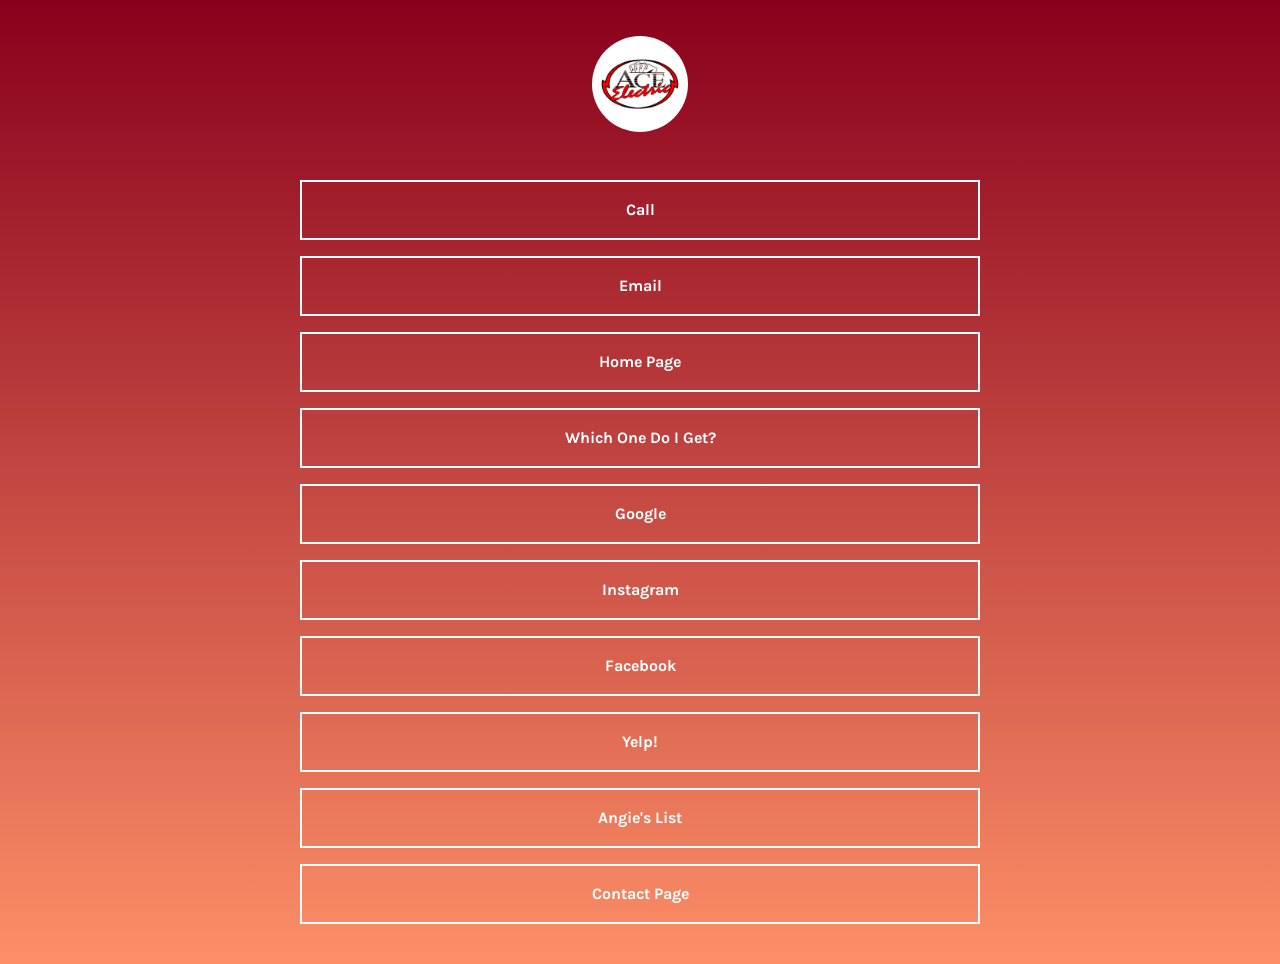
==== commit 47a5aac9: "background color change" ====
--- a/index.html
+++ b/index.html
@@ -4,7 +4,7 @@
 <head>
     <meta name="viewport" content="width=device-width"/>
     <meta charSet="utf-8"/>
-    <meta name="description" content="Linktree. Make your link do more."/>
+    <meta name="description" content="ACE Electric"/>
     <meta property="og:title" content="@acesrq"/>
     <meta property="og:description" content="Acerelay"/>
     <meta property="og:url" content="https://acerelay.com/"/>
@@ -12,7 +12,7 @@
     <meta property="og:image:secure_url" content="https://acerelay.com/static/image.png"/>
     <meta property="profile:username" content="acesrq"/>
     <meta name="twitter:title" content="@acesrq"/>
-    <meta name="twitter:description" content="Linktree. Make your link do more."/>
+    <meta name="twitter:description" content="Acerelay"/>
     <meta name="twitter:image" content="https://acerelay.com/static/image.png"/>
     <link rel="canonical" href="https://acerelay.com"/>
     <link rel="preconnect" href="https://www.googletagmanager.com/" crossorigin=""/>
@@ -25,11 +25,11 @@
     <meta property="og:image:type" content="image/jpg"/>
     <meta property="og:image:width" content="90"/>
     <meta property="og:locale" content="en_US"/>
-    <meta property="og:site_name" content="Linktree"/>
+    <meta property="og:site_name" content="Acerelay"/>
     <meta property="og:type" content="profile"/>
     <meta content="2419200"/>
     <meta name="twitter:card" content="summary"/>
-    <meta name="twitter:domain" content="Linktree"/>
+    <meta name="twitter:domain" content="Acerelay"/>
     <meta name="theme-color" content="#ffffff"/>
     
     
@@ -53,7 +53,7 @@
     <meta name="msapplication-TileImage" content="static/ms-icon-144x144.png"/>
     <meta name="msapplication-TileColor" content="#FFFFFF"/>
     <meta name="theme-color" content="#ffffff"/>
-    <title>@acesrq | Linktree</title>
+    <title>Acerelay</title>
     <meta name="next-head-count" content="9"/>
     <link rel="preload" href="static/85e6cbe97f42fcd81c59d3c31cdcfe4b809974a0_CSS.af1f508a.chunk.css" as="style" crossorigin="anonymous"/>
     <link rel="stylesheet" href="static/85e6cbe97f42fcd81c59d3c31cdcfe4b809974a0_CSS.af1f508a.chunk.css" crossorigin="anonymous"/>
@@ -105,7 +105,7 @@
 .iCTckV:focus{outline:none;}/*!sc*/
 .iCTckV:disabled{cursor:default;pointer-events:none;}/*!sc*/
 data-styled.g101[id="sc-pIJJz"]{content:"iCTckV,"}/*!sc*/
-.hUgqrh{position:fixed;top:0;left:0;right:0;bottom:0;z-index:-1;background-position:center;background-size:cover;background-repeat:no-repeat;background-color:#d463a3;background-style:flat;background-gradient:linear-gradient(0deg,#fd8f67,#d463a3);background:linear-gradient(0deg,#fd8f67,#d463a3);position:absolute;}/*!sc*/
+.hUgqrh{position:fixed;top:0;left:0;right:0;bottom:0;z-index:-1;background-position:center;background-size:cover;background-repeat:no-repeat;background-color:#d463a3;background-style:flat;background-gradient:linear-gradient(0deg,#fd8f67,#89001c);background:linear-gradient(0deg,#fd8f67,#89001c);position:absolute;}/*!sc*/
 data-styled.g110[id="sc-pAZqv"]{content:"hUgqrh,"}/*!sc*/
 html,body,div,span,applet,object,iframe,h1,h2,h3,h4,h5,h6,p,blockquote,pre,a,abbr,acronym,address,big,cite,code,del,dfn,em,img,ins,kbd,q,s,samp,small,strike,strong,sub,sup,tt,var,b,u,i,center,dl,dt,dd,ol,ul,li,fieldset,form,label,legend,table,caption,tbody,tfoot,thead,tr,th,td,article,aside,canvas,details,embed,figure,figcaption,footer,header,hgroup,main,menu,nav,output,ruby,section,summary,time,mark,audio,video{margin:0;padding:0;border:0;font-size:100%;font:inherit;vertical-align:baseline;}/*!sc*/
 article,aside,details,figcaption,figure,footer,header,hgroup,main,menu,nav,section{display:block;}/*!sc*/
@@ -147,7 +147,6 @@
                             <img src="static/image.png" alt="Profile Image" data-testid="ProfileImage" filter="none" display="block" class="sc-Axmtr iaMKrR"/>
                         </div>
                         <div class="sc-AxjAm YoShk">
-                            <h1 class="sc-AxiKw hSjPzW">@acesrq</h1>
                         </div>
                     </div>
                 </div>
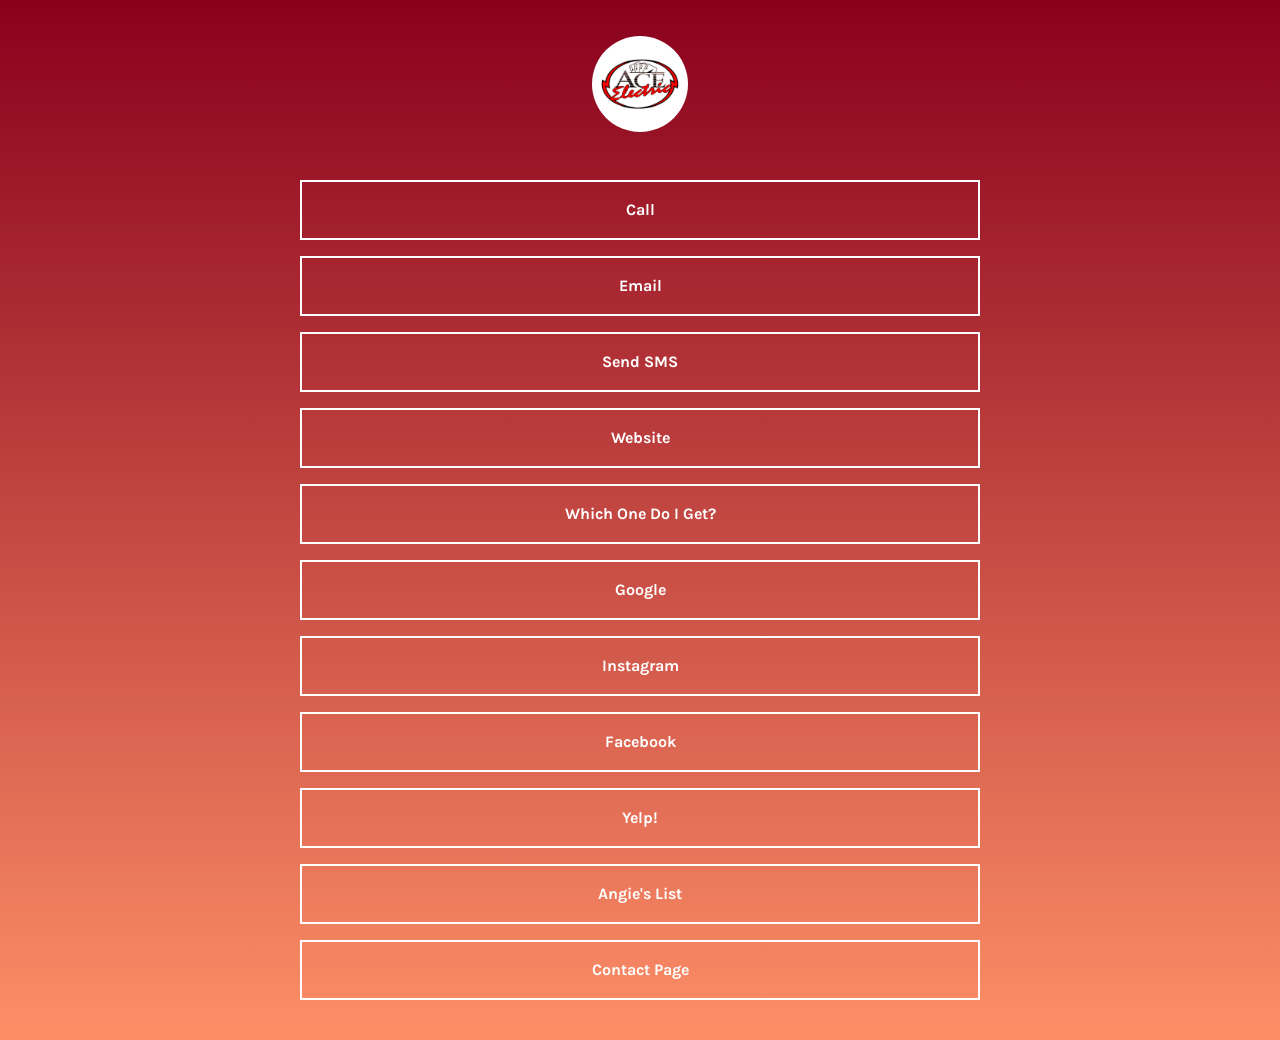
==== commit 1807efc8: "SMS" ====
--- a/index.html
+++ b/index.html
@@ -152,7 +152,7 @@
                 </div>
                 <div class="sc-AxjAm gWqiPx">
                     <div data-testid="StyledContainer" class="sc-AxjAm sc-fzocqA gnytzg">
-                        <a href="tel:941-362-4508" rel="noopener noreferrer" data-testid="LinkButton" display="inline-flex" font-family="inherit" font-weight="inherit" font-size="inherit" height="auto" class="sc-fzozJi sc-pIJJz iCTckV">
+                        <a href="tel:+1 941-362-4508" rel="noopener noreferrer" data-testid="LinkButton" display="inline-flex" font-family="inherit" font-weight="inherit" font-size="inherit" height="auto" class="sc-fzozJi sc-pIJJz iCTckV">
                             <p class="sc-AxhCb hFcqms">Call</p>
                         </a>
                     </div>
@@ -166,12 +166,68 @@
                 </div>
                 <div class="sc-AxjAm gWqiPx">
                     <div data-testid="StyledContainer" class="sc-AxjAm sc-fzocqA gnytzg">
+                        <a href="sms://+19412658200" rel="noopener noreferrer" data-testid="LinkButton" display="inline-flex" font-family="inherit" font-weight="inherit" font-size="inherit" height="auto" class="sc-fzozJi sc-pIJJz iCTckV">
+                            <p class="sc-AxhCb hFcqms">Send SMS</p>
+                        </a>
+                    </div>
+                </div>
+                <div class="sc-AxjAm gWqiPx">
+                    <div data-testid="StyledContainer" class="sc-AxjAm sc-fzocqA gnytzg">
                         <a href="https://www.aceelectricsarasota.com/" target="_blank" rel="noopener noreferrer" data-testid="LinkButton" display="inline-flex" font-family="inherit" font-weight="inherit" font-size="inherit" height="auto" class="sc-fzozJi sc-pIJJz iCTckV">
-                            <p class="sc-AxhCb hFcqms">Home Page</p>
-                        </a>
-                    </div>
-                </div>
-                <div class="sc-AxjAm gWqiPx"><div data-testid="StyledContainer" class="sc-AxjAm sc-fzocqA gnytzg"><a href="https://www.aceelectricsarasota.com/faq" target="_blank" rel="noopener noreferrer" data-testid="LinkButton" display="inline-flex" font-family="inherit" font-weight="inherit" font-size="inherit" height="auto" class="sc-fzozJi sc-pIJJz iCTckV"><p class="sc-AxhCb hFcqms">Which One Do I Get?</p></a></div></div><div class="sc-AxjAm gWqiPx"><div data-testid="StyledContainer" class="sc-AxjAm sc-fzocqA gnytzg"><a href="https://g.page/aceelectric?share" target="_blank" rel="noopener noreferrer" data-testid="LinkButton" display="inline-flex" font-family="inherit" font-weight="inherit" font-size="inherit" height="auto" class="sc-fzozJi sc-pIJJz iCTckV"><p class="sc-AxhCb hFcqms">Google</p></a></div></div><div class="sc-AxjAm gWqiPx"><div data-testid="StyledContainer" class="sc-AxjAm sc-fzocqA gnytzg"><a href="https://www.instagram.com/ace.srq/" target="_blank" rel="noopener noreferrer" data-testid="LinkButton" display="inline-flex" font-family="inherit" font-weight="inherit" font-size="inherit" height="auto" class="sc-fzozJi sc-pIJJz iCTckV"><p class="sc-AxhCb hFcqms">Instagram</p></a></div></div><div class="sc-AxjAm gWqiPx"><div data-testid="StyledContainer" class="sc-AxjAm sc-fzocqA gnytzg"><a href="https://www.facebook.com/AceElectricInc" target="_blank" rel="noopener noreferrer" data-testid="LinkButton" display="inline-flex" font-family="inherit" font-weight="inherit" font-size="inherit" height="auto" class="sc-fzozJi sc-pIJJz iCTckV"><p class="sc-AxhCb hFcqms">Facebook</p></a></div></div><div class="sc-AxjAm gWqiPx"><div data-testid="StyledContainer" class="sc-AxjAm sc-fzocqA gnytzg"><a href="https://www.yelp.com/biz/ace-electric-sarasota-2" target="_blank" rel="noopener noreferrer" data-testid="LinkButton" display="inline-flex" font-family="inherit" font-weight="inherit" font-size="inherit" height="auto" class="sc-fzozJi sc-pIJJz iCTckV"><p class="sc-AxhCb hFcqms">Yelp!</p></a></div></div><div class="sc-AxjAm gWqiPx"><div data-testid="StyledContainer" class="sc-AxjAm sc-fzocqA gnytzg"><a href="https://www.angieslist.com/companylist/us/fl/sarasota/ace-electric-reviews-4350676.htm" target="_blank" rel="noopener noreferrer" data-testid="LinkButton" display="inline-flex" font-family="inherit" font-weight="inherit" font-size="inherit" height="auto" class="sc-fzozJi sc-pIJJz iCTckV"><p class="sc-AxhCb hFcqms">Angie&#x27;s List</p></a></div></div><div class="sc-AxjAm gWqiPx"><div data-testid="StyledContainer" class="sc-AxjAm sc-fzocqA gnytzg"><a href="https://www.aceelectricsarasota.com/contact" target="_blank" rel="noopener noreferrer" data-testid="LinkButton" display="inline-flex" font-family="inherit" font-weight="inherit" font-size="inherit" height="auto" class="sc-fzozJi sc-pIJJz iCTckV"><p class="sc-AxhCb hFcqms">Contact Page</p></a></div></div></div>
+                            <p class="sc-AxhCb hFcqms">Website</p>
+                        </a>
+                    </div>
+                </div>
+                <div class="sc-AxjAm gWqiPx">
+                    <div data-testid="StyledContainer" class="sc-AxjAm sc-fzocqA gnytzg">
+                        <a href="https://www.aceelectricsarasota.com/faq" target="_blank" rel="noopener noreferrer" data-testid="LinkButton" display="inline-flex" font-family="inherit" font-weight="inherit" font-size="inherit" height="auto" class="sc-fzozJi sc-pIJJz iCTckV">
+                            <p class="sc-AxhCb hFcqms">Which One Do I Get?</p>
+                        </a>
+                    </div>
+                </div>
+                <div class="sc-AxjAm gWqiPx">
+                    <div data-testid="StyledContainer" class="sc-AxjAm sc-fzocqA gnytzg">
+                        <a href="https://g.page/aceelectric?share" target="_blank" rel="noopener noreferrer" data-testid="LinkButton" display="inline-flex" font-family="inherit" font-weight="inherit" font-size="inherit" height="auto" class="sc-fzozJi sc-pIJJz iCTckV">
+                            <p class="sc-AxhCb hFcqms">Google</p>
+                        </a>
+                    </div>
+                </div>
+                <div class="sc-AxjAm gWqiPx">
+                    <div data-testid="StyledContainer" class="sc-AxjAm sc-fzocqA gnytzg">
+                        <a href="https://www.instagram.com/ace.srq/" target="_blank" rel="noopener noreferrer" data-testid="LinkButton" display="inline-flex" font-family="inherit" font-weight="inherit" font-size="inherit" height="auto" class="sc-fzozJi sc-pIJJz iCTckV">
+                            <p class="sc-AxhCb hFcqms">Instagram</p>
+                        </a>
+                    </div>
+                </div>
+                <div class="sc-AxjAm gWqiPx">
+                    <div data-testid="StyledContainer" class="sc-AxjAm sc-fzocqA gnytzg">
+                        <a href="https://www.facebook.com/AceElectricInc" target="_blank" rel="noopener noreferrer" data-testid="LinkButton" display="inline-flex" font-family="inherit" font-weight="inherit" font-size="inherit" height="auto" class="sc-fzozJi sc-pIJJz iCTckV">
+                            <p class="sc-AxhCb hFcqms">Facebook</p>
+                        </a>
+                    </div>
+                </div>
+                <div class="sc-AxjAm gWqiPx">
+                    <div data-testid="StyledContainer" class="sc-AxjAm sc-fzocqA gnytzg">
+                        <a href="https://www.yelp.com/biz/ace-electric-sarasota-2" target="_blank" rel="noopener noreferrer" data-testid="LinkButton" display="inline-flex" font-family="inherit" font-weight="inherit" font-size="inherit" height="auto" class="sc-fzozJi sc-pIJJz iCTckV">
+                            <p class="sc-AxhCb hFcqms">Yelp!</p>
+                        </a>
+                    </div>
+                </div>
+                <div class="sc-AxjAm gWqiPx">
+                    <div data-testid="StyledContainer" class="sc-AxjAm sc-fzocqA gnytzg">
+                        <a href="https://www.angieslist.com/companylist/us/fl/sarasota/ace-electric-reviews-4350676.htm" target="_blank" rel="noopener noreferrer" data-testid="LinkButton" display="inline-flex" font-family="inherit" font-weight="inherit" font-size="inherit" height="auto" class="sc-fzozJi sc-pIJJz iCTckV">
+                            <p class="sc-AxhCb hFcqms">Angie&#x27;s List</p>
+                        </a>
+                    </div>
+                </div>
+                <div class="sc-AxjAm gWqiPx">
+                    <div data-testid="StyledContainer" class="sc-AxjAm sc-fzocqA gnytzg">
+                        <a href="https://www.aceelectricsarasota.com/contact" target="_blank" rel="noopener noreferrer" data-testid="LinkButton" display="inline-flex" font-family="inherit" font-weight="inherit" font-size="inherit" height="auto" class="sc-fzozJi sc-pIJJz iCTckV">
+                            <p class="sc-AxhCb hFcqms">Contact Page</p>
+                        </a>
+                    </div>
+                </div>
+            </div>
     
 </body>
 </html>
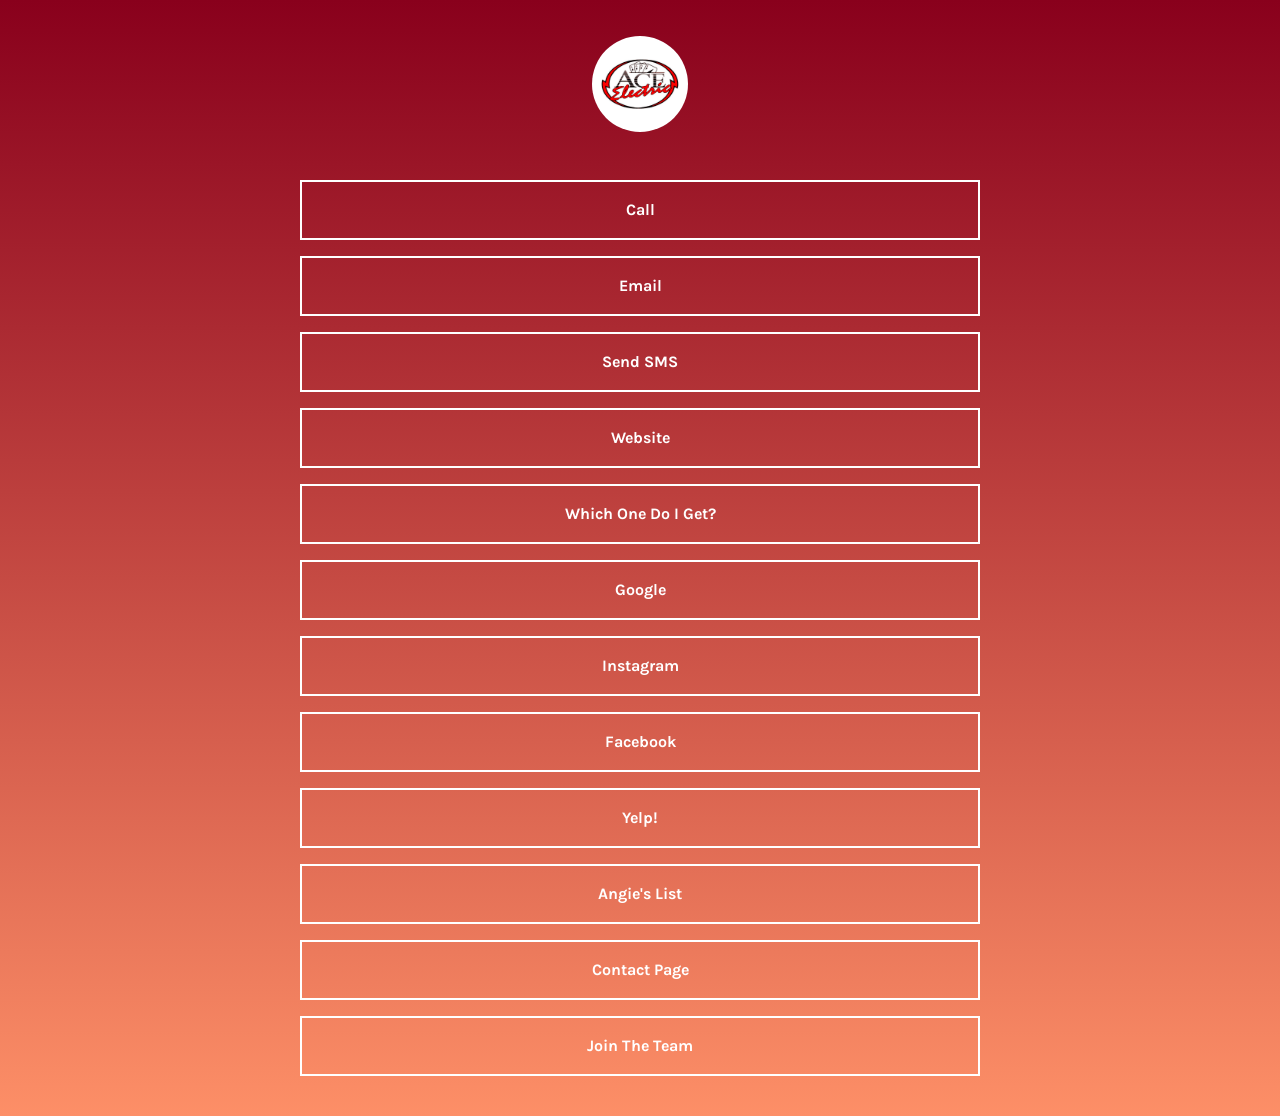
==== commit cddf035c: ""Join The Team" button and changed sms number" ====
--- a/index.html
+++ b/index.html
@@ -166,7 +166,7 @@
                 </div>
                 <div class="sc-AxjAm gWqiPx">
                     <div data-testid="StyledContainer" class="sc-AxjAm sc-fzocqA gnytzg">
-                        <a href="sms://+19412658200" rel="noopener noreferrer" data-testid="LinkButton" display="inline-flex" font-family="inherit" font-weight="inherit" font-size="inherit" height="auto" class="sc-fzozJi sc-pIJJz iCTckV">
+                        <a href="sms://+19413624508" rel="noopener noreferrer" data-testid="LinkButton" display="inline-flex" font-family="inherit" font-weight="inherit" font-size="inherit" height="auto" class="sc-fzozJi sc-pIJJz iCTckV">
                             <p class="sc-AxhCb hFcqms">Send SMS</p>
                         </a>
                     </div>
@@ -227,6 +227,13 @@
                         </a>
                     </div>
                 </div>
+                <div class="sc-AxjAm gWqiPx">
+                    <div data-testid="StyledContainer" class="sc-AxjAm sc-fzocqA gnytzg">
+                        <a href="https://intake.srqace.com" target="_blank" rel="noopener noreferrer" data-testid="LinkButton" display="inline-flex" font-family="inherit" font-weight="inherit" font-size="inherit" height="auto" class="sc-fzozJi sc-pIJJz iCTckV">
+                            <p class="sc-AxhCb hFcqms">Join The Team</p>
+                        </a>
+                    </div>
+                </div>
             </div>
     
 </body>
